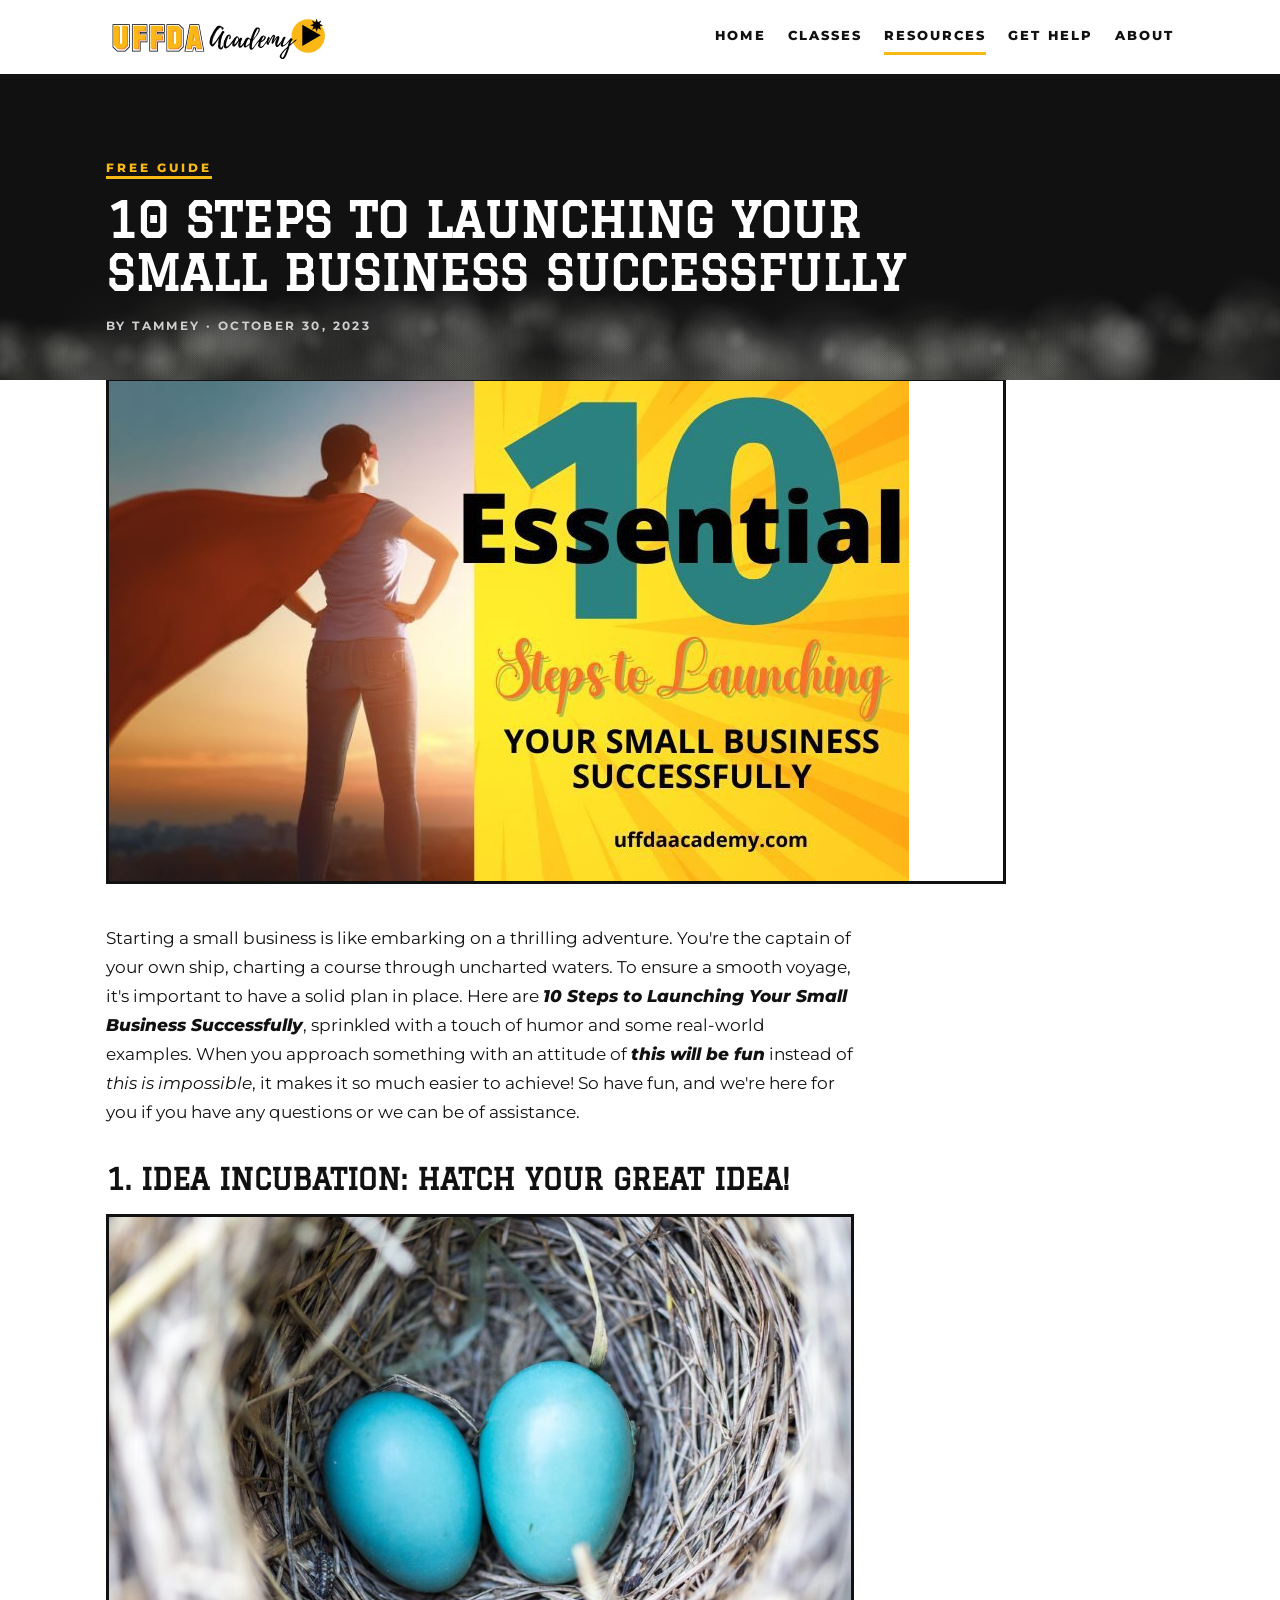
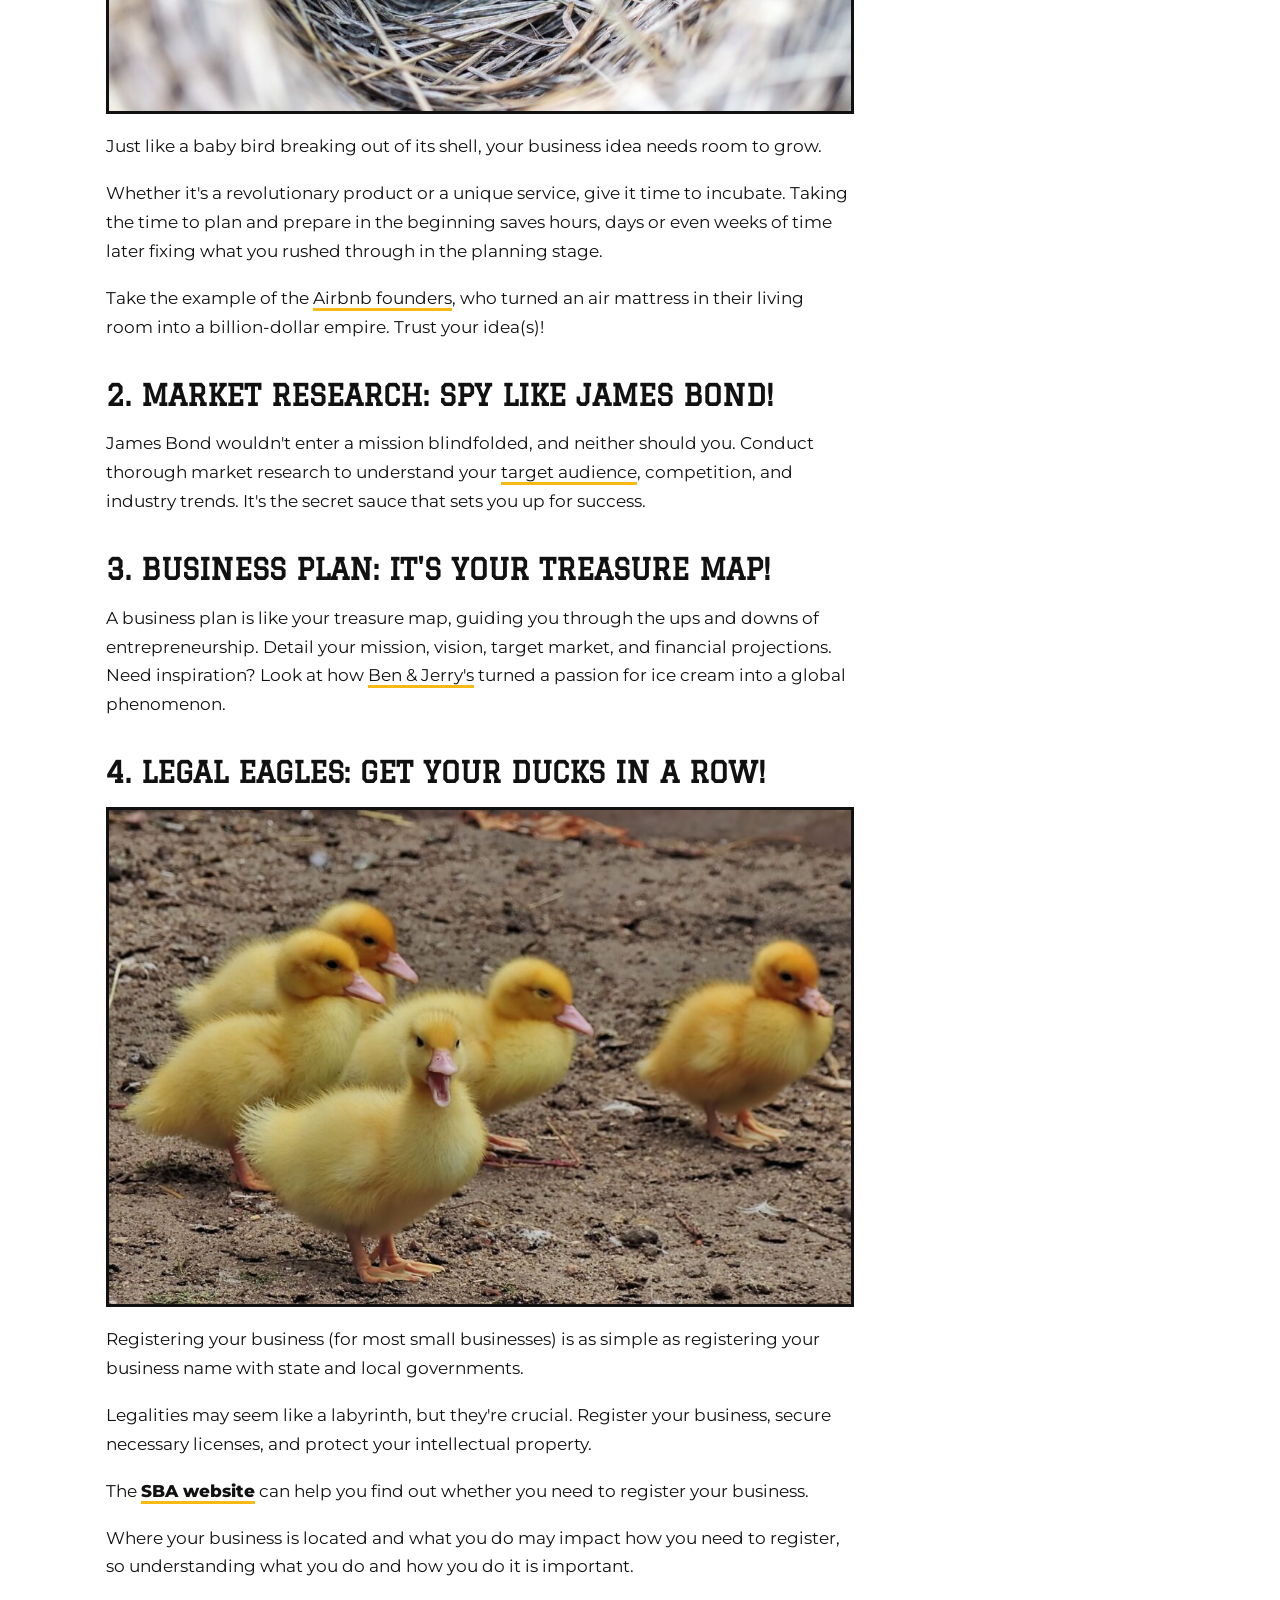
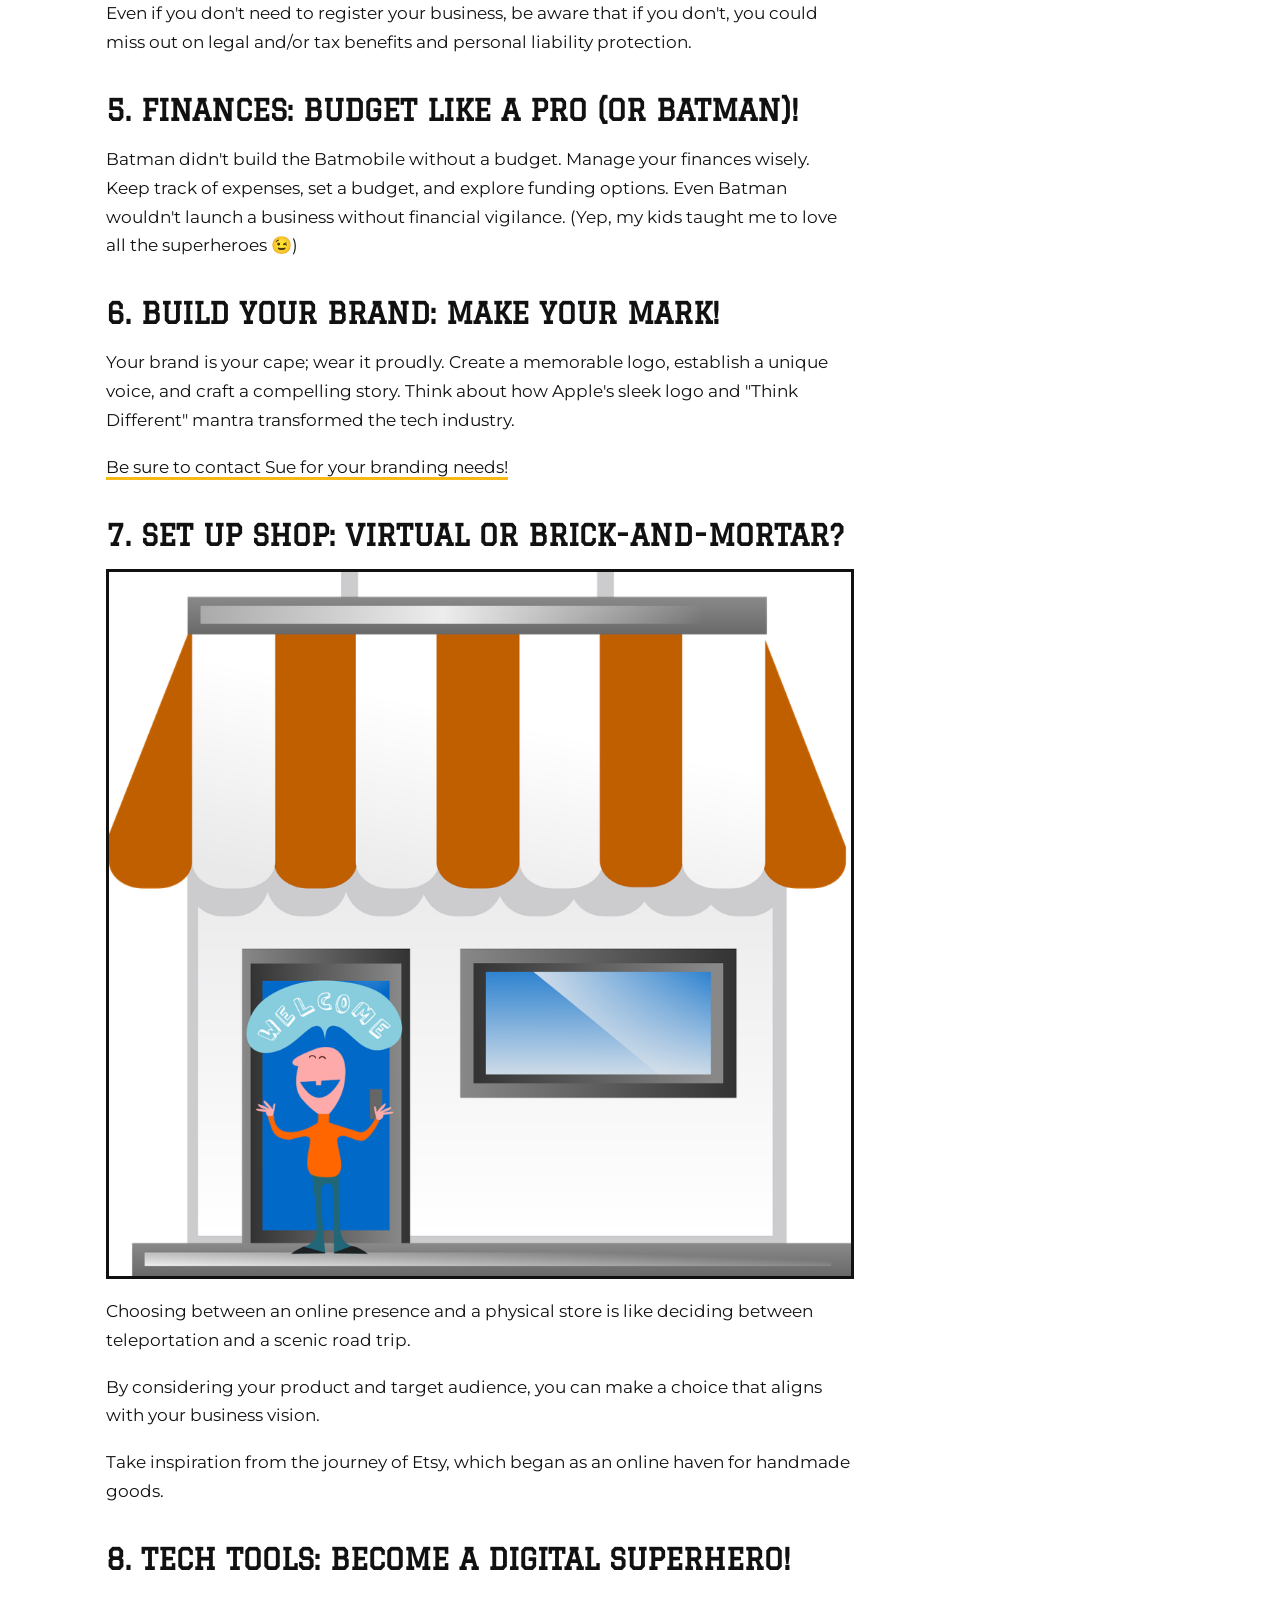
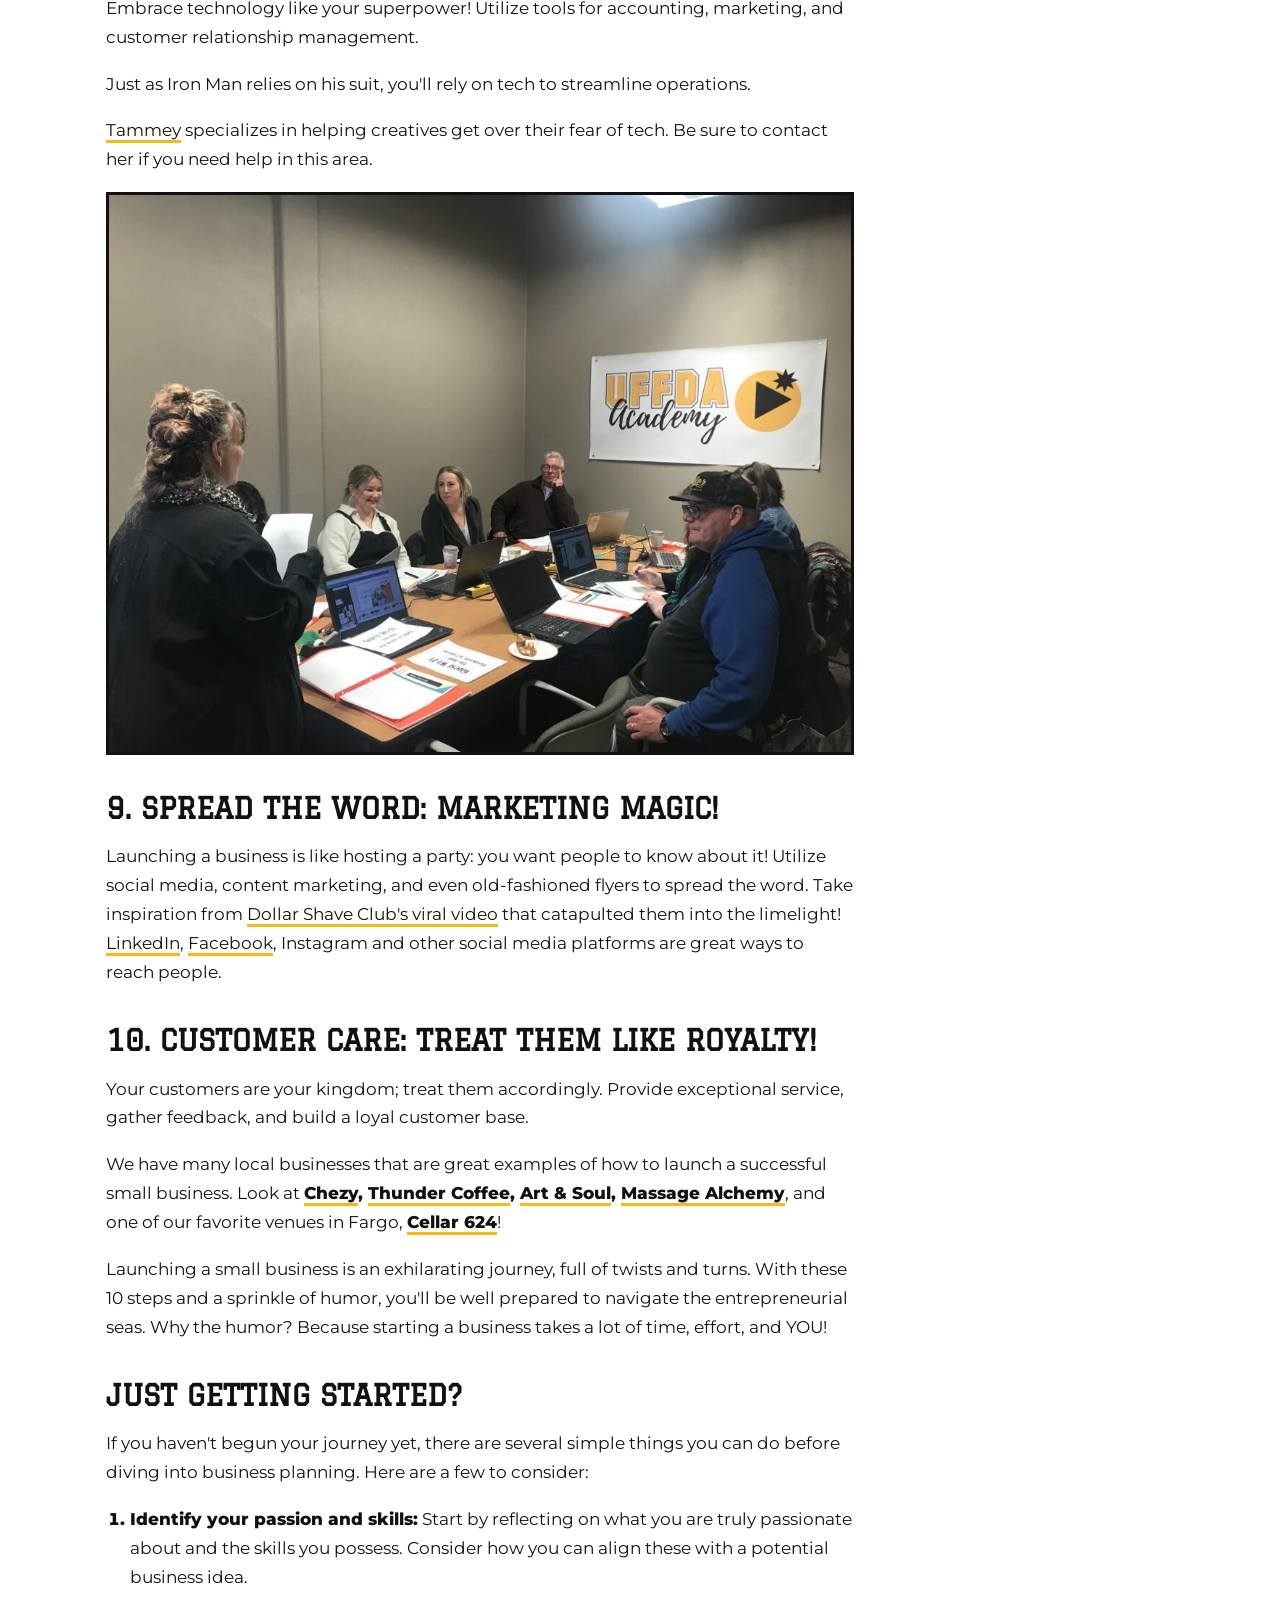
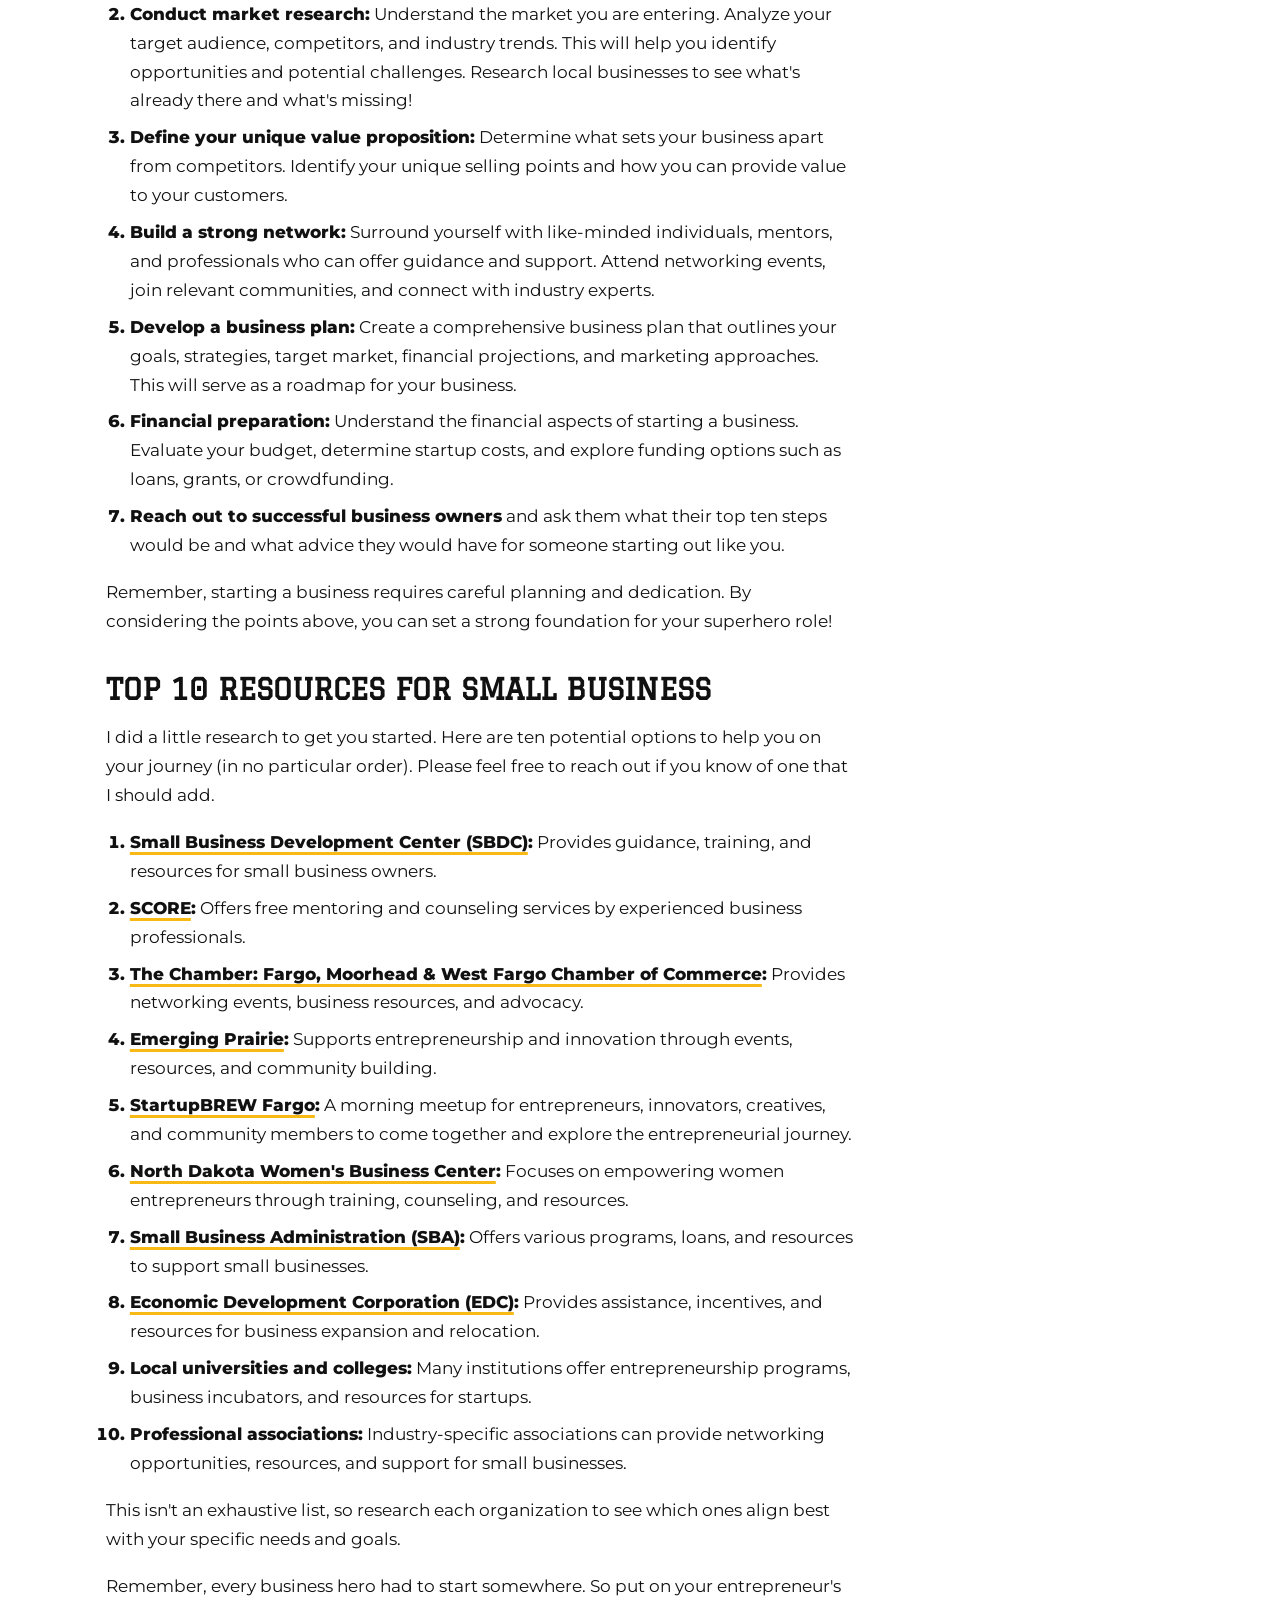
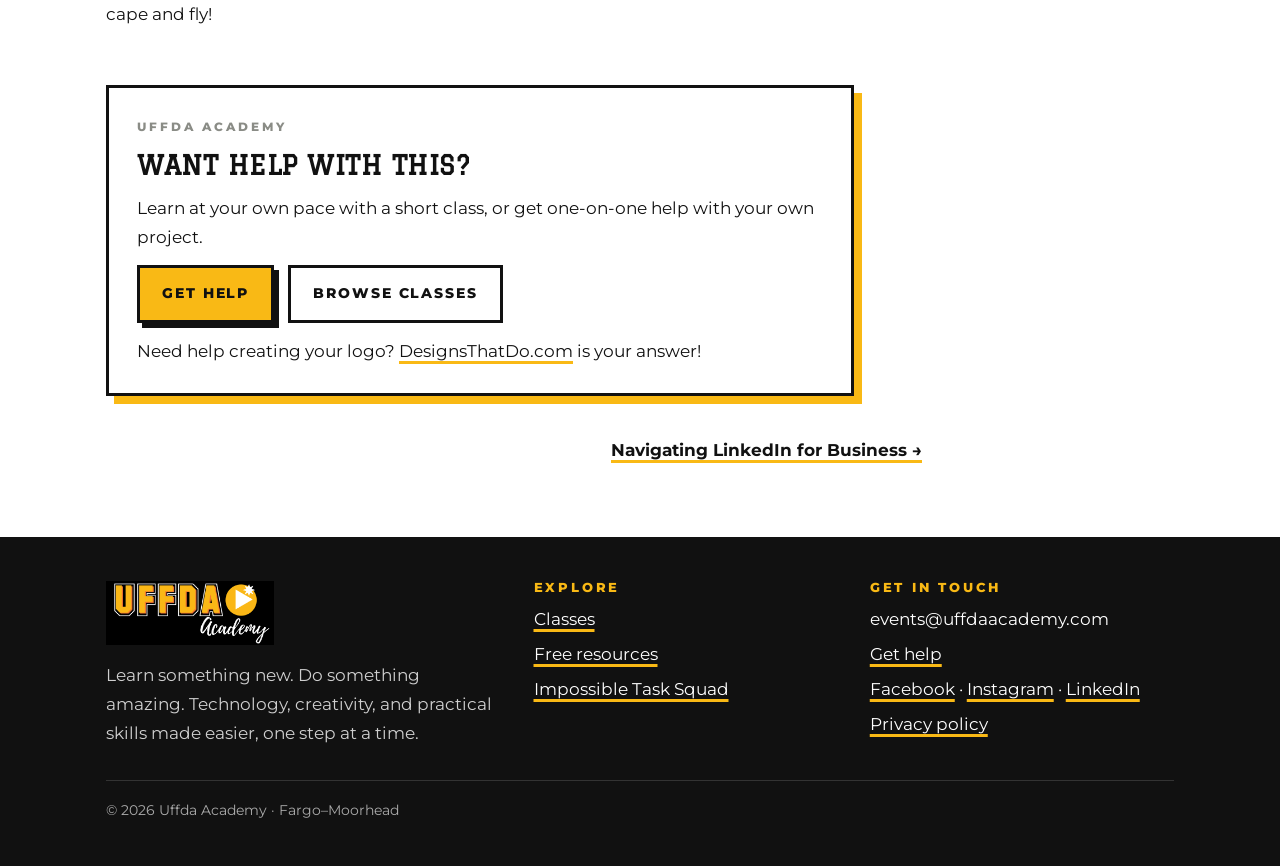
==== 10-essential-steps-to-launching-your-small-business-successfully.html @ f226578a "Rebuilt Uffda Academy site (moved off WordPress) Co-Authored-By: Claude Opus 5.5 <noreply@anthropic." ====
<!doctype html>
<html lang="en">
<head>
<meta charset="utf-8">
<meta name="viewport" content="width=device-width, initial-scale=1, viewport-fit=cover">
<title>10 Steps to Launching Your Small Business Successfully · Uffda Academy</title>
<meta name="claude:viewport-fit-sides" content="cover">
<meta name="description" content="Ten steps to launching your small business, with real-world examples from idea incubation to customer care.">
<meta property="og:title" content="10 Steps to Launching Your Small Business Successfully · Uffda Academy">
<meta property="og:description" content="Ten steps to launching your small business, with real-world examples from idea incubation to customer care.">
<meta property="og:site_name" content="Uffda Academy">
<meta property="og:image" content="https://uffdaacademy.com/wp-content/uploads/2023/10/10-Steps-to-Launch-Your-Small-Business.jpg">
<link rel="icon" href="wp-content/uploads/2022/08/cropped-cropped-Uffda-Academy-ICON-1-270x270.png">
<link rel="preconnect" href="https://fonts.googleapis.com">
<link rel="preconnect" href="https://fonts.gstatic.com" crossorigin>
<link rel="stylesheet" href="https://fonts.googleapis.com/css2?family=Anton&family=Graduate&family=Kaushan+Script&family=Montserrat:ital,wght@0,400;0,500;0,600;0,700;0,800;0,900;1,400&display=swap">
<link rel="stylesheet" href="style.css">
</head>
<body>
<header class="site-header">
  <div class="wrap">
    <a class="logo" href="index.html"><img src="wp-content/uploads/2022/08/UffdaAcademy-Horizontal.svg" alt="Uffda Academy" width="260" height="53"></a>
    <nav class="nav" aria-label="Main"><a href="index.html">Home</a><a href="classes.html">Classes</a><a href="resources.html" aria-current="page">Resources</a><a href="get-help.html">Get Help</a><a href="about.html">About</a></nav>
  </div>
</header>
<main>
<header class="article-head band-ink on-ink inked" data-ink="edge" data-ink-seed="3"><div class="wrap"><div class="stack">
    <a class="eyebrow" href="resources.html" style="background:none">Free guide</a>
    <h1>10 Steps to Launching Your Small Business Successfully</h1>
    <p class="meta">By Tammey · October 30, 2023</p>
  </div></div></header>
<article><div class="wrap" style="padding-block:0 72px">
  <div class="article-hero"><img src="wp-content/uploads/2023/10/10-Steps-to-Launch-Your-Small-Business.jpg" alt=""></div>
  <div class="prose">
<p>Starting a small business is like embarking on a thrilling adventure. You're the captain of your own ship, charting a course through uncharted waters. To ensure a smooth voyage, it's important to have a solid plan in place. Here are <strong><em>10 Steps to Launching Your Small Business Successfully</em></strong>, sprinkled with a touch of humor and some real-world examples. When you approach something with an attitude of <strong><em>this will be fun</em></strong> instead of <em>this is impossible</em>, it makes it so much easier to achieve! So have fun, and we're here for you if you have any questions or we can be of assistance.</p>
<h2>1. Idea Incubation: Hatch Your Great Idea!</h2>
<img src="wp-content/uploads/2023/10/bird-eggs-nest-1541297-1024x682.jpg" alt="Bird eggs in a nest">
<p>Just like a baby bird breaking out of its shell, your business idea needs room to grow.</p>
<p>Whether it's a revolutionary product or a unique service, give it time to incubate. Taking the time to plan and prepare in the beginning saves hours, days or even weeks of time later fixing what you rushed through in the planning stage.</p>
<p>Take the example of the <a href="https://en.wikipedia.org/wiki/Airbnb">Airbnb founders</a>, who turned an air mattress in their living room into a billion-dollar empire. Trust your idea(s)!</p>
<h2>2. Market Research: Spy Like James Bond!</h2>
<p>James Bond wouldn't enter a mission blindfolded, and neither should you. Conduct thorough market research to understand your <a href="https://en.wikipedia.org/wiki/Target_audience">target audience</a>, competition, and industry trends. It's the secret sauce that sets you up for success.</p>
<h2>3. Business Plan: It's Your Treasure Map!</h2>
<p>A business plan is like your treasure map, guiding you through the ups and downs of entrepreneurship. Detail your mission, vision, target market, and financial projections. Need inspiration? Look at how <a href="https://www.benjerry.com/about-us">Ben &amp; Jerry's</a> turned a passion for ice cream into a global phenomenon.</p>
<h2>4. Legal Eagles: Get Your Ducks in a Row!</h2>
<img src="wp-content/uploads/2023/10/chick-duckling-ducks-3743558-1024x682.jpg" alt="A chick and ducklings in a row">
<p>Registering your business (for most small businesses) is as simple as registering your business name with state and local governments.</p>
<p>Legalities may seem like a labyrinth, but they're crucial. Register your business, secure necessary licenses, and protect your intellectual property.</p>
<p>The <a href="https://www.sba.gov/business-guide/launch-your-business/register-your-business"><strong>SBA website</strong></a> can help you find out whether you need to register your business.</p>
<p>Where your business is located and what you do may impact how you need to register, so understanding what you do and how you do it is important.</p>
<p>Even if you don't need to register your business, be aware that if you don't, you could miss out on legal and/or tax benefits and personal liability protection.</p>
<h2>5. Finances: Budget Like a Pro (Or Batman)!</h2>
<p>Batman didn't build the Batmobile without a budget. Manage your finances wisely. Keep track of expenses, set a budget, and explore funding options. Even Batman wouldn't launch a business without financial vigilance. (Yep, my kids taught me to love all the superheroes 😉)</p>
<h2>6. Build Your Brand: Make Your Mark!</h2>
<p>Your brand is your cape; wear it proudly. Create a memorable logo, establish a unique voice, and craft a compelling story. Think about how Apple's sleek logo and "Think Different" mantra transformed the tech industry.</p>
<p><a href="https://www.designsthatdo.com">Be sure to contact Sue for your branding needs!</a></p>
<h2>7. Set Up Shop: Virtual or Brick-and-Mortar?</h2>
<img src="wp-content/uploads/2023/07/welcome-front-store-305504-1024x971.png" alt="A welcoming storefront">
<p>Choosing between an online presence and a physical store is like deciding between teleportation and a scenic road trip.</p>
<p>By considering your product and target audience, you can make a choice that aligns with your business vision.</p>
<p>Take inspiration from the journey of Etsy, which began as an online haven for handmade goods.</p>
<h2>8. Tech Tools: Become a Digital Superhero!</h2>
<p>Embrace technology like your superpower! Utilize tools for accounting, marketing, and customer relationship management.</p>
<p>Just as Iron Man relies on his suit, you'll rely on tech to streamline operations.</p>
<p><a href="http://tammeybrown.com">Tammey</a> specializes in helping creatives get over their fear of tech. Be sure to contact her if you need help in this area.</p>
<img src="wp-content/uploads/2023/01/F10ABE06-908D-435C-99EB-B521F9DD8BC0-1024x768.jpg" alt="">
<h2>9. Spread the Word: Marketing Magic!</h2>
<p>Launching a business is like hosting a party: you want people to know about it! Utilize social media, content marketing, and even old-fashioned flyers to spread the word. Take inspiration from <a href="https://www.youtube.com/watch?v=7dgfk6K5nP0">Dollar Shave Club's viral video</a> that catapulted them into the limelight! <a href="navigating-linkedin-for-business.html">LinkedIn</a>, <a href="smart-hacks-to-reduce-reuse-and-recycle-digital-content-across-social-media.html">Facebook</a>, Instagram and other social media platforms are great ways to reach people.</p>
<h2>10. Customer Care: Treat Them Like Royalty!</h2>
<p>Your customers are your kingdom; treat them accordingly. Provide exceptional service, gather feedback, and build a loyal customer base.</p>
<p>We have many local businesses that are great examples of how to launch a successful small business. Look at <strong><a href="https://chezy.com/">Chezy</a>, <a href="https://thunder.coffee/">Thunder Coffee</a>, <a href="https://www.helloartandsoul.com/">Art &amp; Soul</a>, <a href="https://www.massage-alchemy.com/">Massage Alchemy</a></strong>, and one of our favorite venues in Fargo, <strong><a href="https://cellar624.com/">Cellar 624</a></strong>!</p>
<p>Launching a small business is an exhilarating journey, full of twists and turns. With these 10 steps and a sprinkle of humor, you'll be well prepared to navigate the entrepreneurial seas. Why the humor? Because starting a business takes a lot of time, effort, and YOU!</p>
<h2>Just Getting Started?</h2>
<p>If you haven't begun your journey yet, there are several simple things you can do before diving into business planning. Here are a few to consider:</p>
<ol>
<li><strong>Identify your passion and skills:</strong> Start by reflecting on what you are truly passionate about and the skills you possess. Consider how you can align these with a potential business idea.</li>
<li><strong>Conduct market research:</strong> Understand the market you are entering. Analyze your target audience, competitors, and industry trends. This will help you identify opportunities and potential challenges. Research local businesses to see what's already there and what's missing!</li>
<li><strong>Define your unique value proposition:</strong> Determine what sets your business apart from competitors. Identify your unique selling points and how you can provide value to your customers.</li>
<li><strong>Build a strong network:</strong> Surround yourself with like-minded individuals, mentors, and professionals who can offer guidance and support. Attend networking events, join relevant communities, and connect with industry experts.</li>
<li><strong>Develop a business plan:</strong> Create a comprehensive business plan that outlines your goals, strategies, target market, financial projections, and marketing approaches. This will serve as a roadmap for your business.</li>
<li><strong>Financial preparation:</strong> Understand the financial aspects of starting a business. Evaluate your budget, determine startup costs, and explore funding options such as loans, grants, or crowdfunding.</li>
<li><strong>Reach out to successful business owners</strong> and ask them what their top ten steps would be and what advice they would have for someone starting out like you.</li>
</ol>
<p>Remember, starting a business requires careful planning and dedication. By considering the points above, you can set a strong foundation for your superhero role!</p>
<h2>Top 10 Resources for Small Business</h2>
<p>I did a little research to get you started. Here are ten potential options to help you on your journey (in no particular order). Please feel free to reach out if you know of one that I should add.</p>
<ol>
<li><strong><a href="https://www.sba.gov/district/north-dakota">Small Business Development Center (SBDC)</a>:</strong> Provides guidance, training, and resources for small business owners.</li>
<li><strong><a href="https://www.score.org/prairieandlakes">SCORE</a>:</strong> Offers free mentoring and counseling services by experienced business professionals.</li>
<li><strong><a href="https://www.fmwfchamber.com/">The Chamber: Fargo, Moorhead &amp; West Fargo Chamber of Commerce</a>:</strong> Provides networking events, business resources, and advocacy.</li>
<li><strong><a href="https://www.emergingprairie.com/">Emerging Prairie</a>:</strong> Supports entrepreneurship and innovation through events, resources, and community building.</li>
<li><strong><a href="https://www.emergingprairie.com/startupbrew-fargo/">StartupBREW Fargo</a>:</strong> A morning meetup for entrepreneurs, innovators, creatives, and community members to come together and explore the entrepreneurial journey.</li>
<li><strong><a href="https://www.ndwbc.com/">North Dakota Women's Business Center</a>:</strong> Focuses on empowering women entrepreneurs through training, counseling, and resources.</li>
<li><strong><a href="https://www.sba.gov/">Small Business Administration (SBA)</a>:</strong> Offers various programs, loans, and resources to support small businesses.</li>
<li><strong><a href="https://gfmedc.com/">Economic Development Corporation (EDC)</a>:</strong> Provides assistance, incentives, and resources for business expansion and relocation.</li>
<li><strong>Local universities and colleges:</strong> Many institutions offer entrepreneurship programs, business incubators, and resources for startups.</li>
<li><strong>Professional associations:</strong> Industry-specific associations can provide networking opportunities, resources, and support for small businesses.</li>
</ol>
<p>This isn't an exhaustive list, so research each organization to see which ones align best with your specific needs and goals.</p>
<p>Remember, every business hero had to start somewhere. So put on your entrepreneur's cape and fly!</p>
</div>
  <div class="post-cta">
  <span class="eyebrow">Uffda Academy</span>
  <h3>Want help with this?</h3>
  <p>Learn at your own pace with a short class, or get one-on-one help with your own project.</p>
  <div class="actions"><a class="btn btn-gold" href="get-help.html">Get help</a><a class="btn" href="classes.html">Browse classes</a></div>
  <p class="note">Need help creating your logo? <a href="https://www.designsthatdo.com/logos">DesignsThatDo.com</a> is your answer!</p>
</div>
  <nav class="post-nav" aria-label="More posts"><span></span><a href="navigating-linkedin-for-business.html">Navigating LinkedIn for Business →</a></nav>
</div></article>
</main>
<footer class="site-footer">
  <div class="wrap">
    <div class="stack">
      <a class="logo" href="index.html"><img src="wp-content/uploads/2023/01/cropped-UFFDA-Logo-White-lettering2.png" alt="Uffda Academy" width="210" height="80"></a>
      <p style="color:#CFCFCF">Learn something new. Do something amazing. Technology, creativity, and practical skills made easier, one step at a time.</p>
    </div>
    <div>
      <h4>Explore</h4>
      <ul>
        <li><a href="classes.html">Classes</a></li>
        <li><a href="resources.html">Free resources</a></li>
        <li><a href="squad.html">Impossible Task Squad</a></li>
      </ul>
    </div>
    <div>
      <h4>Get in touch</h4>
      <ul>
        <li>events@uffdaacademy.com</li>
        <li><a href="get-help.html">Get help</a></li>
        <li><a href="https://www.facebook.com/UffdaAcademy">Facebook</a> · <a href="https://www.instagram.com/uffdaacademy/">Instagram</a> · <a href="https://www.linkedin.com/company/uffdaacademy">LinkedIn</a></li>
        <li><a href="privacy-policy.html">Privacy policy</a></li>
      </ul>
    </div>
    <p class="fine">© <span data-year>2026</span> Uffda Academy · Fargo–Moorhead</p>
  </div>
</footer>
<script src="site.js"></script>
<script>document.querySelectorAll('[data-year]').forEach(function(e){e.textContent=new Date().getFullYear()})</script>
</body>
</html>
---- style.css ----
/* Layout: the Squad poster look. White paper, black ink bands, gold as the only color.
   Varsity block headings, wide-tracked caps for labels, a brush-script accent word. */
:root {
  --paper: #FFFFFF;
  --ink: #111111;
  --ink-2: #2B2B2B;
  --smoke: #8A8C86;       /* gray from the ink wash, slight olive */
  --mist: #F1F1EE;
  --line: #DADAD5;
  --gold: #F9B915;
  --on-ink: #FFFFFF;
  --varsity: "Graduate", "Rockwell Extra Bold", "Arial Black", serif;
  --caps: "Montserrat", "Arial Black", "Helvetica Neue", Arial, sans-serif;
  --script: "Kaushan Script", "Brush Script MT", cursive;
  --body: "Montserrat", "Helvetica Neue", Arial, sans-serif;
  --wrap: 1100px;
  color-scheme: light;
}

*, *::before, *::after { box-sizing: border-box; }
body { margin: 0; background: var(--paper); color: var(--ink); font-family: var(--body); font-size: 1.0625rem; line-height: 1.7; }
img { max-width: 100%; height: auto; display: block; }
a { color: var(--ink); text-decoration-color: var(--gold); text-decoration-thickness: 3px; text-underline-offset: 4px; }
a:hover { color: var(--ink-2); background: linear-gradient(transparent 60%, rgba(249,185,21,.35) 60%); }
:focus-visible { outline: 3px solid var(--gold); outline-offset: 3px; }
h1, h2, h3, h4 { margin: 0; line-height: 1.1; text-wrap: balance; }
p { margin: 0; }

.wrap { max-width: var(--wrap); margin: 0 auto; padding-left: max(16px, env(safe-area-inset-left, 0px)); padding-right: max(16px, env(safe-area-inset-right, 0px)); }

/* Type roles */
.varsity { font-family: var(--varsity); font-weight: 400; text-transform: uppercase; letter-spacing: 0.02em; }
.caps { font-family: var(--caps); font-weight: 800; text-transform: uppercase; letter-spacing: 0.22em; }
.script { font-family: var(--script); font-weight: 400; text-transform: none; letter-spacing: 0; }
h1 { font-family: var(--varsity); font-size: clamp(2.2rem, 6vw, 3.6rem); text-transform: uppercase; }
h2 { font-family: var(--varsity); font-size: clamp(1.7rem, 4vw, 2.5rem); text-transform: uppercase; }
h3 { font-family: var(--caps); font-weight: 800; font-size: 1.15rem; text-transform: uppercase; letter-spacing: 0.08em; }
h4 { font-family: var(--caps); font-weight: 800; font-size: 1rem; text-transform: uppercase; letter-spacing: 0.08em; }
.eyebrow { font-family: var(--caps); font-weight: 800; font-size: 0.78rem; text-transform: uppercase; letter-spacing: 0.24em; color: var(--smoke); }
.on-ink .eyebrow { color: var(--gold); }
.muted { color: #555; }
.gold { color: var(--gold); }

/* Header */
.site-header { background: var(--paper); border-bottom: 3px solid var(--ink); }
.site-header .wrap { display: flex; flex-wrap: wrap; align-items: center; justify-content: space-between; gap: 10px 28px; padding-block: 14px; }
.wordmark { display: inline-flex; align-items: baseline; gap: 6px; text-decoration: none; color: var(--ink); background: none !important; }
.wordmark .u { font-family: var(--varsity); font-size: 1.9rem; color: var(--gold); -webkit-text-stroke: 1.5px var(--ink); paint-order: stroke fill; letter-spacing: 0.02em; }
.wordmark .a { font-family: var(--script); font-size: 1.6rem; color: var(--ink); }
.nav { display: flex; flex-wrap: wrap; gap: 4px 22px; }
.nav a { font-family: var(--caps); font-weight: 800; font-size: 0.8rem; text-transform: uppercase; letter-spacing: 0.16em; text-decoration: none; padding-block: 6px; border-bottom: 3px solid transparent; background: none; }
.nav a:hover, .nav a[aria-current="page"] { border-bottom-color: var(--gold); background: none; }

/* Sections */
section { padding-block: clamp(44px, 8vw, 84px); }
.band-ink { background: var(--ink); color: var(--on-ink); }
.band-ink a { color: var(--on-ink); }
.band-gold { background: var(--gold); color: var(--ink); }
.band-mist { background: var(--mist); }
.stack { display: grid; gap: 16px; }
.stack-lg { display: grid; gap: 32px; }
.split { display: grid; grid-template-columns: minmax(0, 0.9fr) minmax(0, 1.1fr); gap: 40px; align-items: start; }
@media (max-width: 780px) { .split { grid-template-columns: 1fr; gap: 24px; } }
.measure { max-width: 64ch; }

/* Buttons */
.btn { display: inline-flex; align-items: center; justify-content: center; gap: 8px; font-family: var(--caps); font-weight: 800; font-size: 0.85rem; text-transform: uppercase; letter-spacing: 0.14em; padding: 14px 22px; text-decoration: none; border: 3px solid var(--ink); cursor: pointer; background: var(--paper); color: var(--ink); }
.btn:hover { background: var(--ink); color: var(--paper); }
.btn-gold { background: var(--gold); border-color: var(--ink); color: var(--ink); box-shadow: 5px 5px 0 var(--ink); }
.btn-gold:hover { background: var(--gold); color: var(--ink); transform: translate(2px, 2px); box-shadow: 3px 3px 0 var(--ink); }
.band-ink .btn { background: transparent; color: var(--on-ink); border-color: var(--on-ink); }
.band-ink .btn:hover { background: var(--on-ink); color: var(--ink); }
.band-ink .btn-gold { background: var(--gold); color: var(--ink); border-color: var(--gold); box-shadow: 5px 5px 0 var(--on-ink); }
.actions { display: flex; flex-wrap: wrap; gap: 14px; align-items: center; }

/* Ink wash canvas layer */
.inked { position: relative; overflow: hidden; isolation: isolate; }
.inked > canvas.ink { position: absolute; inset: 0; width: 100%; height: 100%; z-index: -1; pointer-events: none; }

/* Poster hero: recreates the Squad cover in live type */
.poster { padding-block: clamp(70px, 12vw, 140px); background: var(--paper); text-align: center; }
.poster-title { display: grid; justify-items: center; gap: 6px; }
.poster-top { position: relative; display: inline-flex; align-items: center; gap: clamp(10px, 2vw, 22px); }
.poster .task { position: relative; font-family: "Anton", "Impact", var(--caps); font-size: clamp(3.6rem, 13vw, 8.5rem); line-height: 0.85; color: var(--gold); letter-spacing: 0.01em; }
.poster .impossible { position: absolute; left: -0.25em; top: 50%; transform: translateY(-48%) rotate(-8deg); font-family: var(--script); font-size: clamp(1.7rem, 5.5vw, 3.6rem); color: var(--ink); white-space: nowrap; }
.poster .squad { font-family: var(--varsity); font-size: clamp(3.4rem, 12.5vw, 8rem); line-height: 0.9; color: var(--ink); -webkit-text-stroke: 0; text-shadow: 0 0 0 var(--ink); position: relative; }
.poster .squad span { color: var(--ink); -webkit-text-stroke: 2px var(--ink); paint-order: stroke fill; text-shadow: 3px 0 0 var(--paper), -3px 0 0 var(--paper), 0 3px 0 var(--paper), 0 -3px 0 var(--paper), 5px 0 0 var(--ink), -5px 0 0 var(--ink), 0 5px 0 var(--ink), 0 -5px 0 var(--ink); }
.poster .challenges { font-family: var(--caps); font-weight: 900; font-size: clamp(1.4rem, 5vw, 3.2rem); letter-spacing: 0.16em; line-height: 1; margin-top: 4px; }
.poster .tagline { margin-top: clamp(28px, 5vw, 44px); font-size: 1.15rem; max-width: 46ch; margin-inline: auto; font-weight: 600; }
.poster .actions { justify-content: center; margin-top: 26px; }

/* Meetup strip */
.meetup { display: grid; grid-template-columns: auto minmax(0, 1fr) auto; gap: 18px 36px; align-items: center; }
@media (max-width: 760px) { .meetup { grid-template-columns: auto minmax(0, 1fr); } .meetup .actions { grid-column: 1 / -1; } }
.cal { background: var(--gold); color: var(--ink); text-align: center; padding: 10px 18px 12px; min-width: 112px; border: 3px solid var(--gold); }
.cal .mon { font-family: var(--caps); font-weight: 900; letter-spacing: 0.2em; font-size: 0.8rem; text-transform: uppercase; border-bottom: 2px solid var(--ink); padding-bottom: 4px; }
.cal .day { font-family: var(--varsity); font-size: 3.4rem; line-height: 1.05; font-variant-numeric: tabular-nums; }
.cal .dow { font-family: var(--caps); font-weight: 800; font-size: 0.72rem; letter-spacing: 0.2em; text-transform: uppercase; }

/* Script accent inline */
.accent { font-family: var(--script); text-transform: none; color: var(--gold); letter-spacing: 0; font-size: 1.1em; }
.band-gold .accent, .band-mist .accent, section:not(.band-ink) .accent { color: var(--ink); }

/* Post cards */
.post-grid { display: grid; grid-template-columns: repeat(auto-fill, minmax(270px, 1fr)); gap: 32px 28px; }
.post-card { display: grid; gap: 12px; align-content: start; text-decoration: none; color: var(--ink); background: none !important; }
.post-card .thumb { aspect-ratio: 16 / 9; overflow: hidden; background: var(--mist); border: 3px solid var(--ink); max-width: 100%; }
.post-card .thumb img { width: 100%; height: 100%; object-fit: cover; filter: grayscale(1) contrast(1.05); transition: filter .25s ease; }
.post-card:hover .thumb img { filter: none; }
.post-card h3 { font-size: 1.05rem; line-height: 1.3; }
.post-card:hover h3 { text-decoration: underline; text-decoration-color: var(--gold); text-decoration-thickness: 3px; }
.post-card .by { font-family: var(--caps); font-weight: 700; font-size: 0.72rem; letter-spacing: 0.18em; text-transform: uppercase; color: var(--smoke); }
.quiz-thumb { display: grid; place-items: center; height: 100%; background: var(--gold); }
.quiz-thumb span { font-family: var(--varsity); font-size: 2.2rem; color: var(--ink); }

/* Article */
.article-head { padding-block: clamp(44px, 8vw, 80px) clamp(28px, 5vw, 44px); }
.article-head .stack { max-width: 820px; }
.article-head h1 { font-size: clamp(1.9rem, 5vw, 3rem); }
.article-head .meta { font-family: var(--caps); font-weight: 700; font-size: 0.75rem; letter-spacing: 0.2em; text-transform: uppercase; color: #CFCFCF; }
.article-hero { margin-top: -2px; max-width: 900px; border: 3px solid var(--ink); }
.prose { max-width: 68ch; margin-top: 40px; display: grid; gap: 18px; }
.prose h2 { font-size: clamp(1.35rem, 3vw, 1.8rem); margin-top: 20px; }
.prose h3 { margin-top: 10px; }
.prose h4 { margin-top: 6px; color: var(--ink-2); }
.prose ul, .prose ol { margin: 0; padding-left: 1.4em; display: grid; gap: 8px; }
.prose li::marker { color: var(--ink); font-weight: 800; }
.prose img { border: 3px solid var(--ink); }
.prose blockquote { margin: 0; padding: 18px 22px; background: var(--ink); color: var(--on-ink); font-family: var(--script); font-size: 1.35rem; line-height: 1.4; }
.prose blockquote em { font-style: normal; font-family: var(--caps); font-size: 0.8rem; letter-spacing: 0.14em; text-transform: uppercase; display: block; margin-top: 8px; color: var(--gold); }
.prose .note { color: #555; font-size: 0.95rem; }
.prose strong { font-weight: 800; }

.post-cta { margin-top: 56px; max-width: 68ch; display: grid; gap: 14px; padding: 28px; border: 3px solid var(--ink); box-shadow: 8px 8px 0 var(--gold); }
.post-cta h3 { font-family: var(--varsity); font-size: 1.6rem; letter-spacing: 0.02em; }
.post-nav { margin-top: 40px; display: flex; flex-wrap: wrap; justify-content: space-between; gap: 14px; max-width: 68ch; font-weight: 700; }

/* People */
.person { display: grid; grid-template-columns: 200px minmax(0, 1fr); gap: 32px; align-items: start; }
.person img { aspect-ratio: 4 / 5; object-fit: cover; width: 100%; border: 3px solid var(--ink); filter: grayscale(1); }
@media (max-width: 640px) { .person { grid-template-columns: 1fr; } .person img { max-width: 220px; } }
.person h2 .script { font-size: 1.1em; }
.facts { display: grid; grid-template-columns: max-content minmax(0, 1fr); gap: 6px 18px; margin: 0; }
.facts dt { font-family: var(--caps); font-weight: 800; font-size: 0.75rem; letter-spacing: 0.16em; text-transform: uppercase; padding-top: 4px; }
.facts dd { margin: 0; }
.photo-note { font-size: 0.9rem; color: #555; }

/* Quiz */
.quiz { display: grid; gap: 14px; margin-top: 8px; max-width: 780px; counter-reset: q; }
.q { border: 3px solid var(--ink); padding: 18px; margin: 0; display: grid; gap: 12px; }
.q legend { padding: 0 8px; margin-left: -8px; font-weight: 700; background: var(--paper); }
.q legend::before { counter-increment: q; content: counter(q, decimal-leading-zero); font-family: var(--varsity); color: var(--ink); background: var(--gold); padding: 0 8px; margin-right: 10px; }
.scale { display: grid; grid-template-columns: repeat(5, minmax(0, 1fr)); gap: 6px; }
.scale label { display: grid; place-items: center; gap: 2px; border: 2px solid var(--ink); padding: 8px 4px; cursor: pointer; font-family: var(--varsity); font-size: 1.2rem; text-align: center; font-variant-numeric: tabular-nums; }
.scale label small { font-family: var(--caps); font-weight: 700; font-size: 0.58rem; letter-spacing: 0.06em; text-transform: uppercase; line-height: 1.2; color: #555; }
.scale label:hover { background: var(--mist); }
.scale input { position: absolute; opacity: 0; pointer-events: none; }
.scale input:checked + label { background: var(--ink); color: var(--gold); }
.scale input:checked + label small { color: var(--on-ink); }
.scale input:focus-visible + label { outline: 3px solid var(--gold); outline-offset: 2px; }
.quiz-bar { position: sticky; bottom: 0; background: var(--ink); color: var(--on-ink); margin-inline: calc(-1 * max(16px, env(safe-area-inset-left, 0px))); padding: 12px max(16px, env(safe-area-inset-right, 0px)) calc(12px + env(safe-area-inset-bottom, 0px)) max(16px, env(safe-area-inset-left, 0px)); display: flex; flex-wrap: wrap; gap: 12px; align-items: center; justify-content: space-between; }
.quiz-bar .btn { background: transparent; color: var(--on-ink); border-color: var(--on-ink); }
.quiz-bar .btn-gold { background: var(--gold); color: var(--ink); border-color: var(--gold); box-shadow: none; }
.result { margin-top: 32px; max-width: 780px; background: var(--ink); color: var(--on-ink); padding: 32px; display: grid; gap: 14px; }
.result a { color: var(--on-ink); }
.result .type { font-family: var(--varsity); font-size: clamp(2.4rem, 7vw, 3.8rem); color: var(--gold); text-transform: uppercase; line-height: 1; }
.result ul { margin: 0; padding-left: 1.2em; display: grid; gap: 8px; }
.bands { display: grid; gap: 0; border: 3px solid var(--ink); max-width: 420px; font-variant-numeric: tabular-nums; }
.bands div { display: flex; justify-content: space-between; gap: 12px; padding: 8px 14px; border-top: 1px solid var(--line); }
.bands div:first-child { border-top: 0; }
.bands strong { font-family: var(--varsity); font-weight: 400; }

/* Footer */
.site-footer { background: var(--ink); color: var(--on-ink); }
.site-footer a { color: var(--on-ink); }
.site-footer .wrap { padding-block: 44px; display: grid; grid-template-columns: minmax(0, 1.3fr) minmax(0, 1fr) minmax(0, 1fr); gap: 32px; }
@media (max-width: 760px) { .site-footer .wrap { grid-template-columns: 1fr; } }
.site-footer .wordmark { color: var(--on-ink); }
.site-footer .wordmark .a { color: var(--on-ink); }
.site-footer .wordmark .u { -webkit-text-stroke: 0; }
.site-footer h4 { color: var(--gold); font-size: 0.8rem; letter-spacing: 0.22em; margin-bottom: 10px; }
.site-footer ul { list-style: none; margin: 0; padding: 0; display: grid; gap: 6px; }
.site-footer .fine { grid-column: 1 / -1; border-top: 1px solid #333; padding-top: 18px; font-size: 0.85rem; color: #AAA; }

/* Image placeholder when a file isn't available yet */
.img-missing { display: grid; place-items: center; background: var(--mist); color: #666; min-height: 140px; padding: 16px; font-family: var(--caps); font-weight: 700; font-size: 0.72rem; letter-spacing: 0.14em; text-transform: uppercase; text-align: center; }

.copy-row { display: flex; flex-wrap: wrap; gap: 12px; align-items: center; }
.copy-row code { font-family: var(--caps); font-weight: 800; font-size: 1.1rem; user-select: all; overflow-wrap: anywhere; }

@media (prefers-reduced-motion: reduce) { * { transition: none !important; animation: none !important; } }

/* Brand hero: UFFDA Academy wordmark at poster scale */
.brand-title { display: grid; justify-items: center; line-height: 0.85; }
.bt-u { font-family: var(--varsity); font-size: clamp(4.2rem, 17vw, 11rem); color: var(--gold); -webkit-text-stroke: 3px var(--ink); paint-order: stroke fill; letter-spacing: 0.02em; text-shadow: 6px 6px 0 var(--ink); }
.bt-a { font-family: var(--script); font-size: clamp(2.4rem, 8vw, 5.2rem); color: var(--ink); margin-top: -0.12em; margin-left: 1.6em; transform: rotate(-4deg); }
.bt-tag { margin-top: clamp(18px, 3vw, 28px); font-size: clamp(0.8rem, 2vw, 1.05rem); }

/* Three focus areas */
.pillars { display: grid; grid-template-columns: repeat(3, minmax(0, 1fr)); gap: 28px; }
@media (max-width: 820px) { .pillars { grid-template-columns: 1fr; } }
.pillar { display: grid; gap: 12px; align-content: start; border-top: 6px solid var(--ink); padding-top: 18px; }
.pillar .pnum { font-family: var(--varsity); font-size: 1.6rem; color: var(--gold); -webkit-text-stroke: 1px var(--ink); paint-order: stroke fill; text-transform: uppercase; }
.pillar a { font-weight: 700; }

/* Squad mention on the home page */
.squad-note { display: grid; grid-template-columns: auto minmax(0, 1fr); gap: 24px 32px; align-items: center; }

/* Photo hero (the existing Uffda hero image) */
.sr-only { position: absolute; width: 1px; height: 1px; overflow: hidden; clip: rect(0 0 0 0); white-space: nowrap; }
.hero-img { padding-block: clamp(20px, 4vw, 40px) clamp(44px, 7vw, 72px); }
.hero-frame { display: block; background: none !important; }
.hero-frame img { width: 100%; height: auto; }
.hero-under { display: grid; justify-items: center; text-align: center; gap: 14px; margin-top: clamp(20px, 4vw, 36px); }
.hero-under .tagline { max-width: 52ch; font-weight: 600; font-size: 1.1rem; }

/* Real logo */
.logo { display: inline-block; background: none !important; line-height: 0; }
.site-header .logo img { height: 46px; width: auto; }
.site-footer .logo img { height: 64px; width: auto; }

/* Logo hero on black (the site's existing hero) */
.hero-logo { padding-block: clamp(16px, 3vw, 28px); }
.hero-logo .hero-mark { width: min(100%, 860px); margin: 0 auto; }
.hero-sub { padding-block: clamp(32px, 5vw, 52px) clamp(44px, 7vw, 72px); }
.squad-note { grid-template-columns: minmax(0, 320px) auto minmax(0, 1fr); }
.squad-img { display: block; background: none !important; }
@media (max-width: 760px) { .squad-note { grid-template-columns: auto minmax(0, 1fr); } .squad-img { grid-column: 1 / -1; } }
.hero-logo.band-ink { background: #000; }

/* Home: hero line + two learning paths */
.hero-line { font-size: clamp(1.6rem, 4.4vw, 2.6rem); text-align: center; }
.paths-sec { padding-top: 8px; }
.paths { display: grid; grid-template-columns: repeat(2, minmax(0, 1fr)); gap: 24px; }
@media (max-width: 720px) { .paths { grid-template-columns: 1fr; } }
.path { display: grid; gap: 14px; align-content: start; justify-items: start; padding: clamp(24px, 4vw, 40px); border: 3px solid var(--ink); text-decoration: none; color: var(--ink); background: var(--paper) !important; box-shadow: 8px 8px 0 var(--gold); transition: transform .15s ease, box-shadow .15s ease; }
.path:hover { transform: translate(-2px, -2px); box-shadow: 10px 10px 0 var(--gold); }
.path h3 { font-size: clamp(1.7rem, 4vw, 2.4rem); letter-spacing: 0.02em; }
.path p { font-size: 1.1rem; }
.path-k { font-size: 0.72rem; color: var(--smoke); }
.path-dark { background: var(--ink) !important; color: var(--on-ink); border-color: var(--ink); }
.path-dark h3 { color: var(--gold); }
.path-dark .path-k { color: #CFCFCF; }

/* Category tiles */
.cat-grid { display: grid; grid-template-columns: repeat(2, minmax(0, 1fr)); gap: 24px; }
@media (max-width: 720px) { .cat-grid { grid-template-columns: 1fr; } }
.cat-tile { display: grid; gap: 10px; align-content: start; padding: 24px; background: var(--paper) !important; border-top: 6px solid var(--ink); text-decoration: none; color: var(--ink); }
.cat-tile h3 { font-family: var(--varsity); font-weight: 400; font-size: 1.5rem; letter-spacing: 0.02em; }
.cat-tile .more { font-weight: 800; text-decoration: underline; text-decoration-color: var(--gold); text-decoration-thickness: 3px; text-underline-offset: 4px; }
.tags { display: flex; flex-wrap: wrap; gap: 6px; }
.tag { font-family: var(--caps); font-weight: 800; font-size: 0.64rem; letter-spacing: 0.14em; text-transform: uppercase; padding: 3px 8px; background: var(--gold); color: var(--ink); }

/* Classes page */
.path-filter { display: flex; flex-wrap: wrap; gap: 10px; }
.pf { font-family: var(--caps); font-weight: 800; font-size: 0.8rem; letter-spacing: 0.12em; text-transform: uppercase; padding: 10px 16px; border: 3px solid var(--ink); text-decoration: none; background: var(--paper) !important; }
.pf[aria-current="true"] { background: var(--ink) !important; color: var(--gold); }
.cats { display: grid; gap: 0; padding-bottom: 56px; }
.cat { padding-block: 36px; border-top: 3px solid var(--ink); display: grid; grid-template-columns: minmax(0, 1fr) minmax(0, 1fr); gap: 20px 40px; }
.cat:first-child { border-top: 0; }
@media (max-width: 780px) { .cat { grid-template-columns: 1fr; } }
.cat-head { display: grid; gap: 12px; align-content: start; }
.class-list { list-style: none; margin: 0; padding: 0; display: grid; }
.class-list li { display: flex; justify-content: space-between; align-items: center; gap: 12px; padding: 12px 0; border-bottom: 1px solid var(--line); font-weight: 600; }
.pill { flex: none; font-family: var(--caps); font-weight: 800; font-size: 0.62rem; letter-spacing: 0.14em; text-transform: uppercase; padding: 4px 8px; border: 2px solid var(--ink); }

/* Get Help */
.help-grid { display: grid; grid-template-columns: repeat(3, minmax(0, 1fr)); gap: 24px; }
@media (max-width: 820px) { .help-grid { grid-template-columns: 1fr; } }
.help-card { display: grid; gap: 10px; align-content: start; border-top: 6px solid var(--ink); padding-top: 18px; }
.cat-body { display: grid; gap: 14px; align-content: start; justify-items: start; font-size: 1.1rem; }
.cat-tile .more { text-decoration: none; font-family: var(--caps); font-size: 0.7rem; letter-spacing: 0.14em; text-transform: uppercase; border: 2px solid var(--ink); padding: 3px 8px; justify-self: start; }

/* Quiz choices */
.choices { display: grid; gap: 8px; }
.choices input { position: absolute; opacity: 0; pointer-events: none; }
.choices label { display: block; border: 2px solid var(--ink); padding: 12px 14px; cursor: pointer; font-weight: 600; }
.choices label:hover { background: var(--mist); }
.choices input:checked + label { background: var(--ink); color: var(--gold); }
.choices input:focus-visible + label { outline: 3px solid var(--gold); outline-offset: 2px; }
.result ol { margin: 0; padding-left: 1.3em; display: grid; gap: 8px; }
.result .note { color: #CFCFCF; font-size: 0.95rem; }
.runner { border-top: 1px solid #333; padding-top: 14px; }
.runner .eyebrow { margin-right: 6px; }

/* Get Help: who to work with */
.helpers { display: grid; grid-template-columns: repeat(2, minmax(0, 1fr)); gap: 28px; }
@media (max-width: 820px) { .helpers { grid-template-columns: 1fr; } }
.helper { display: grid; grid-template-columns: 140px minmax(0, 1fr); gap: 20px; align-items: start; background: var(--paper); border: 3px solid var(--ink); padding: 20px; }
.helper img { width: 100%; aspect-ratio: 4 / 5; object-fit: cover; filter: grayscale(1); border: 2px solid var(--ink); }
.helper h3 { font-family: var(--varsity); font-weight: 400; font-size: 1.6rem; letter-spacing: 0.02em; }
@media (max-width: 480px) { .helper { grid-template-columns: 1fr; } .helper img { max-width: 160px; } }
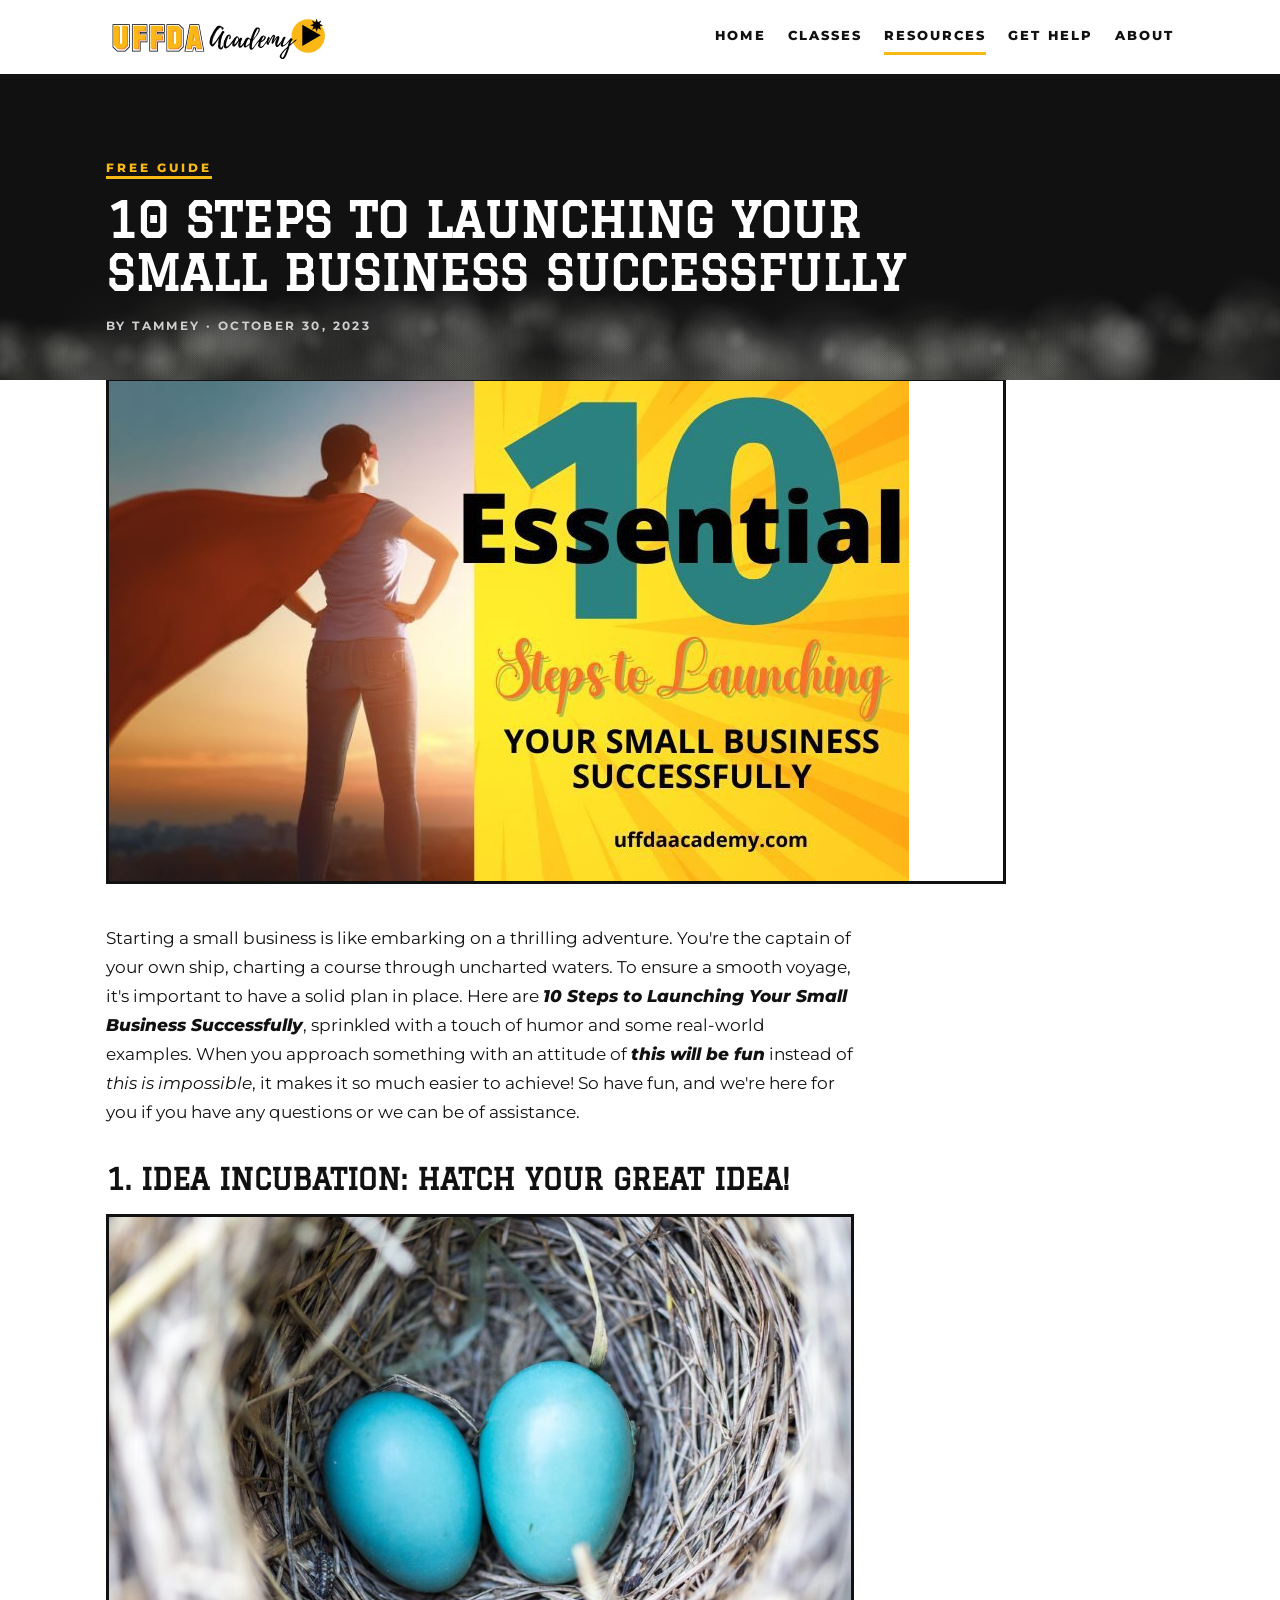
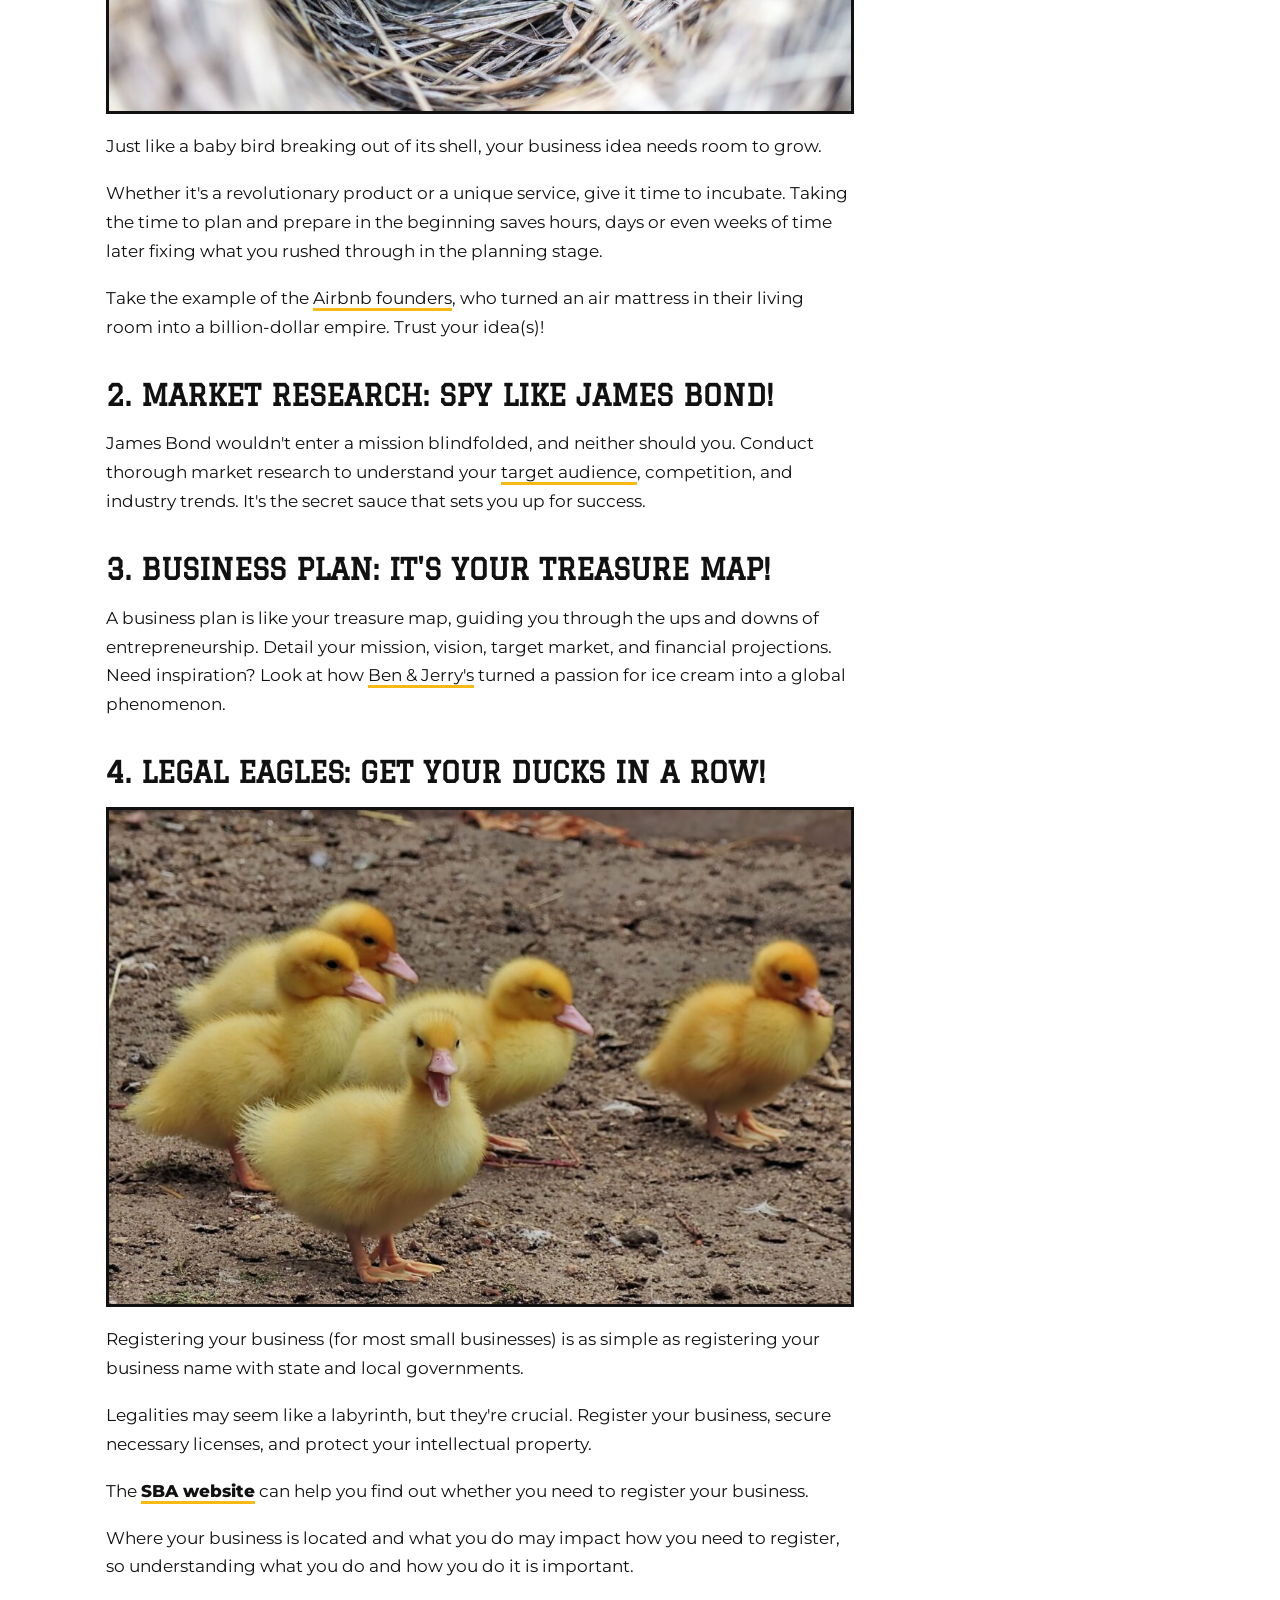
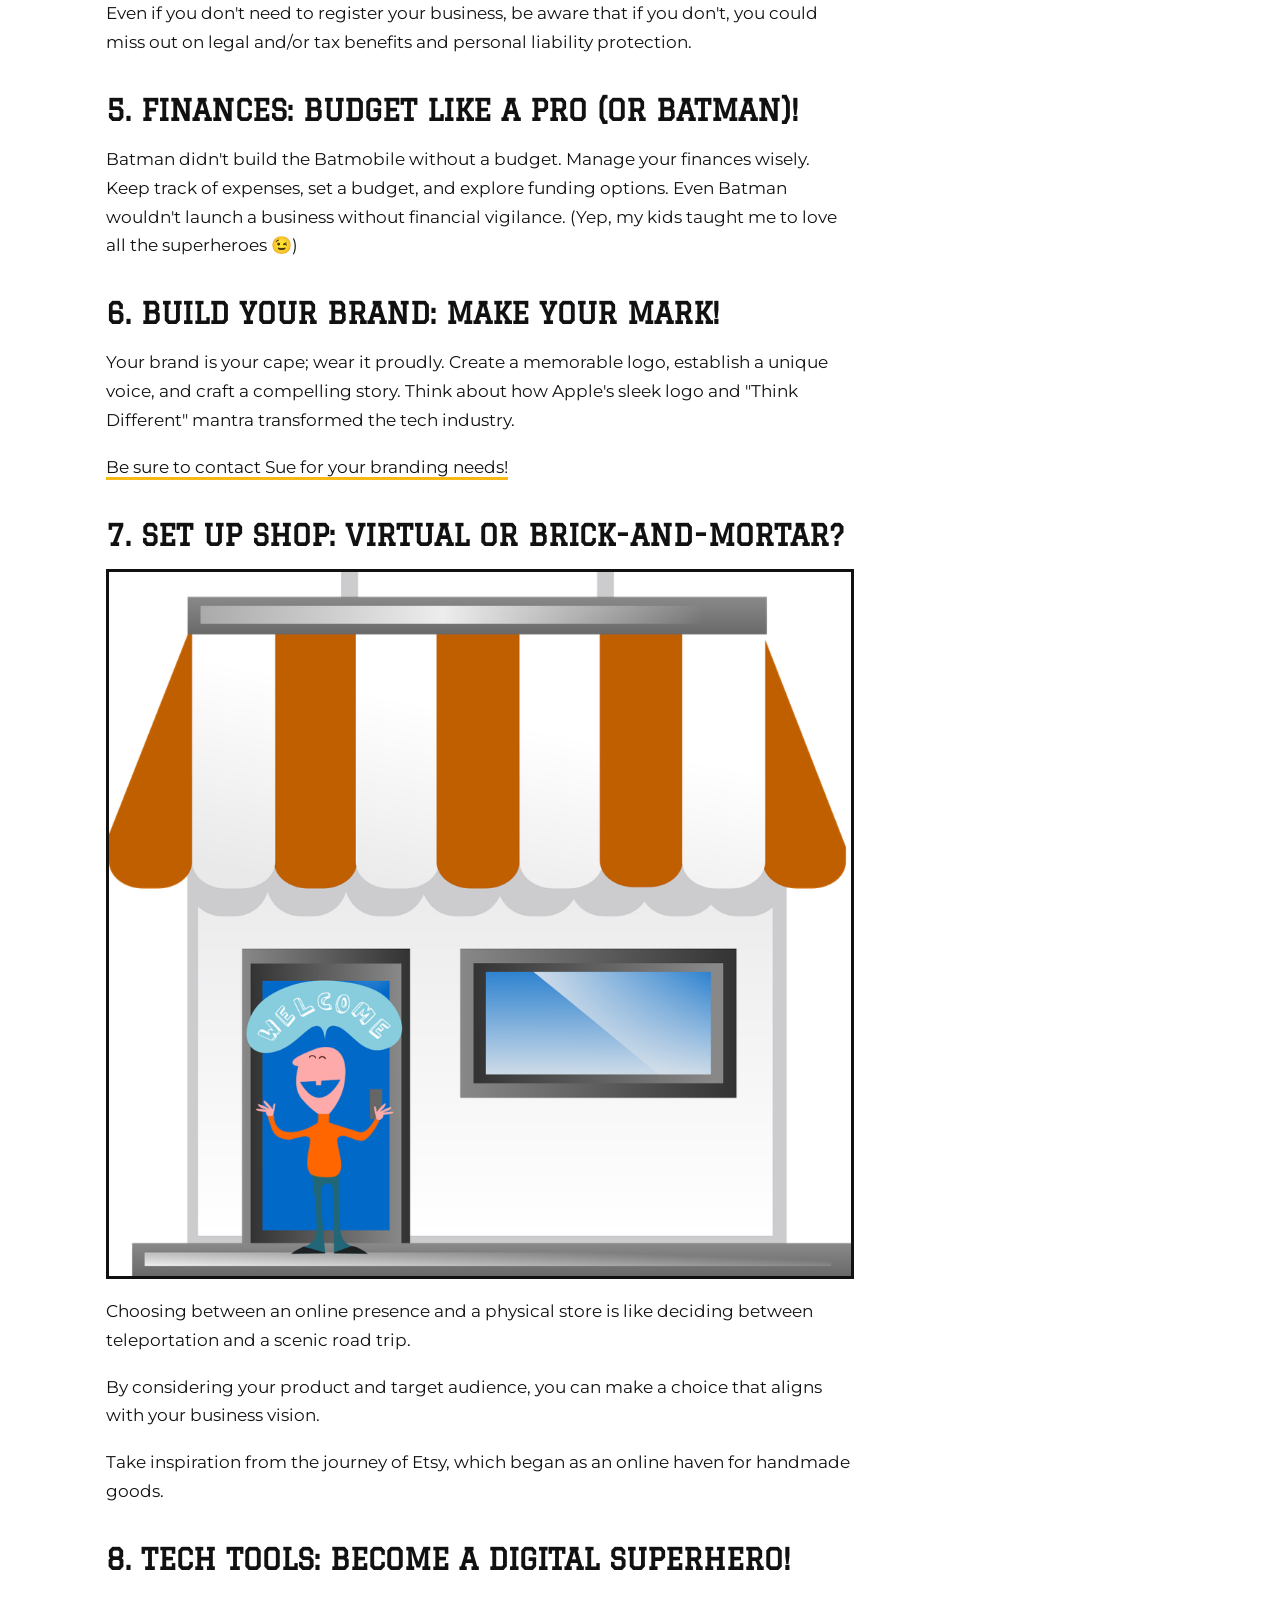
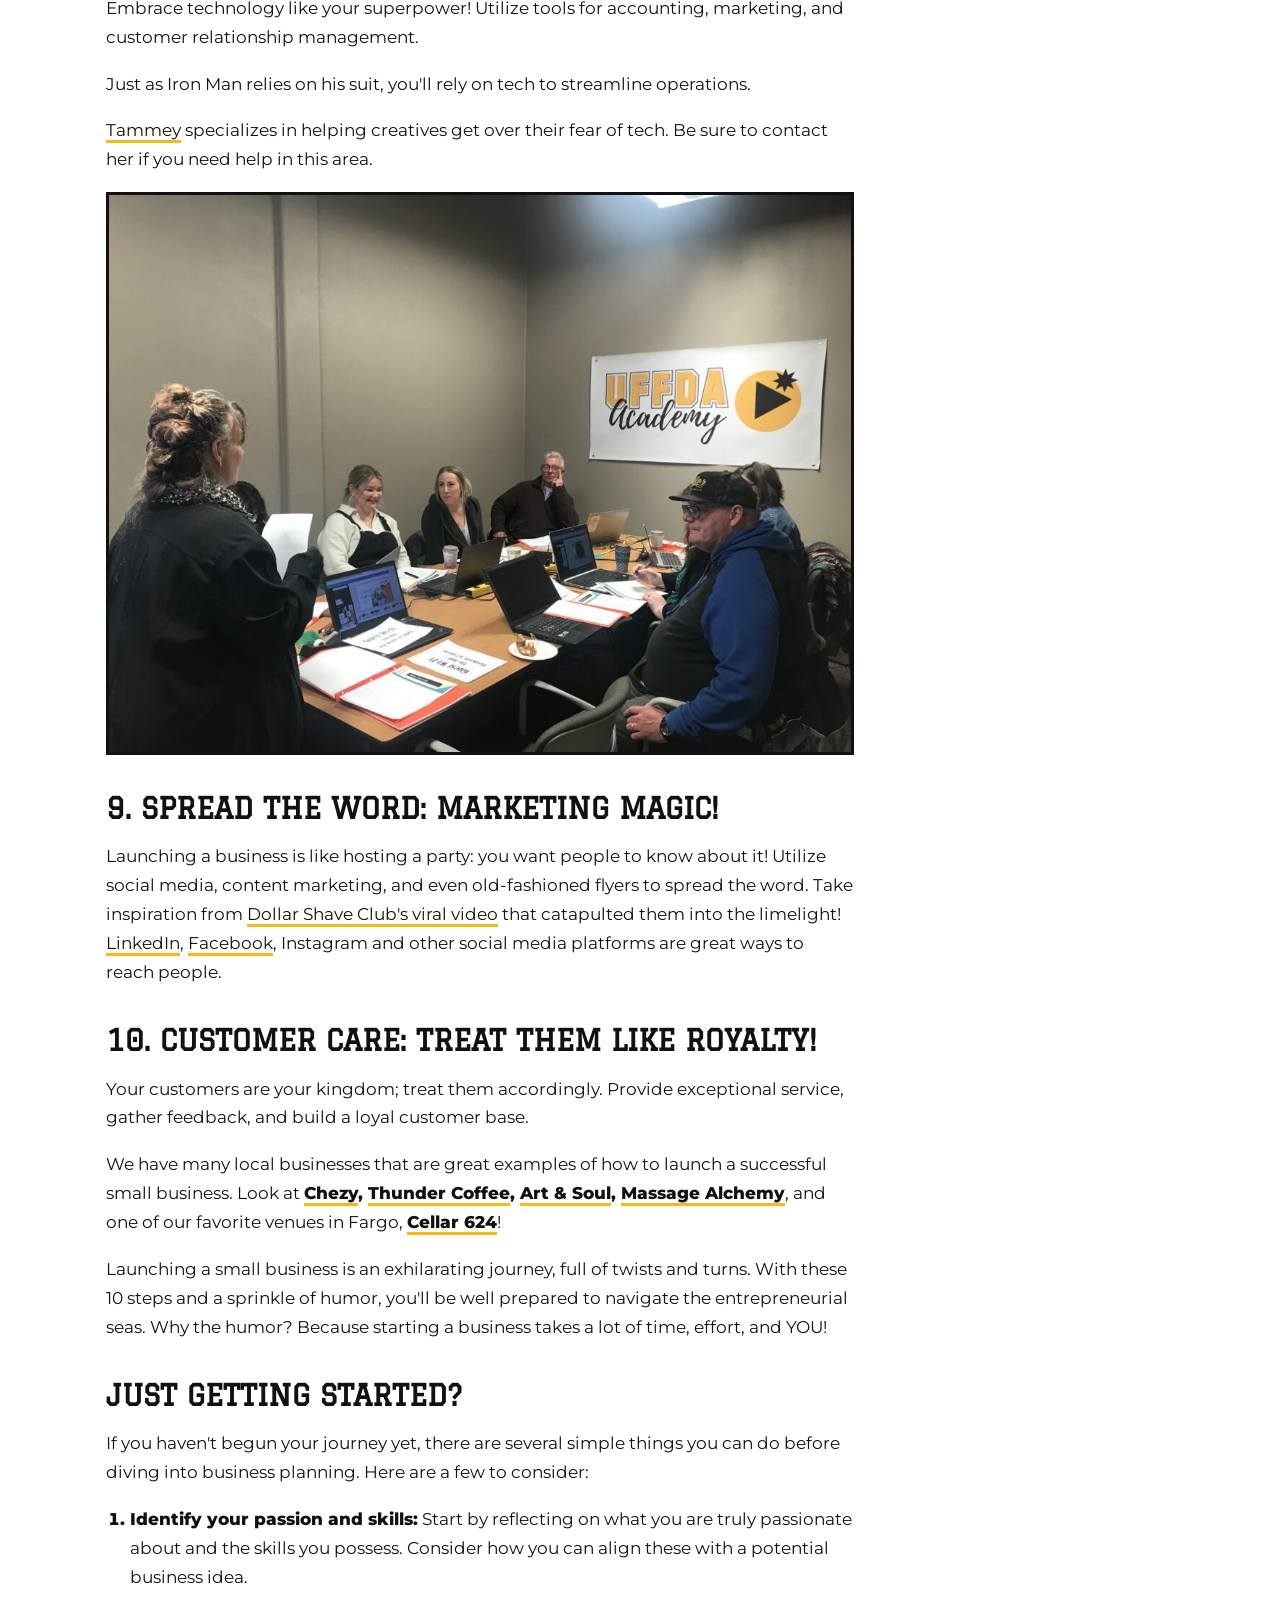
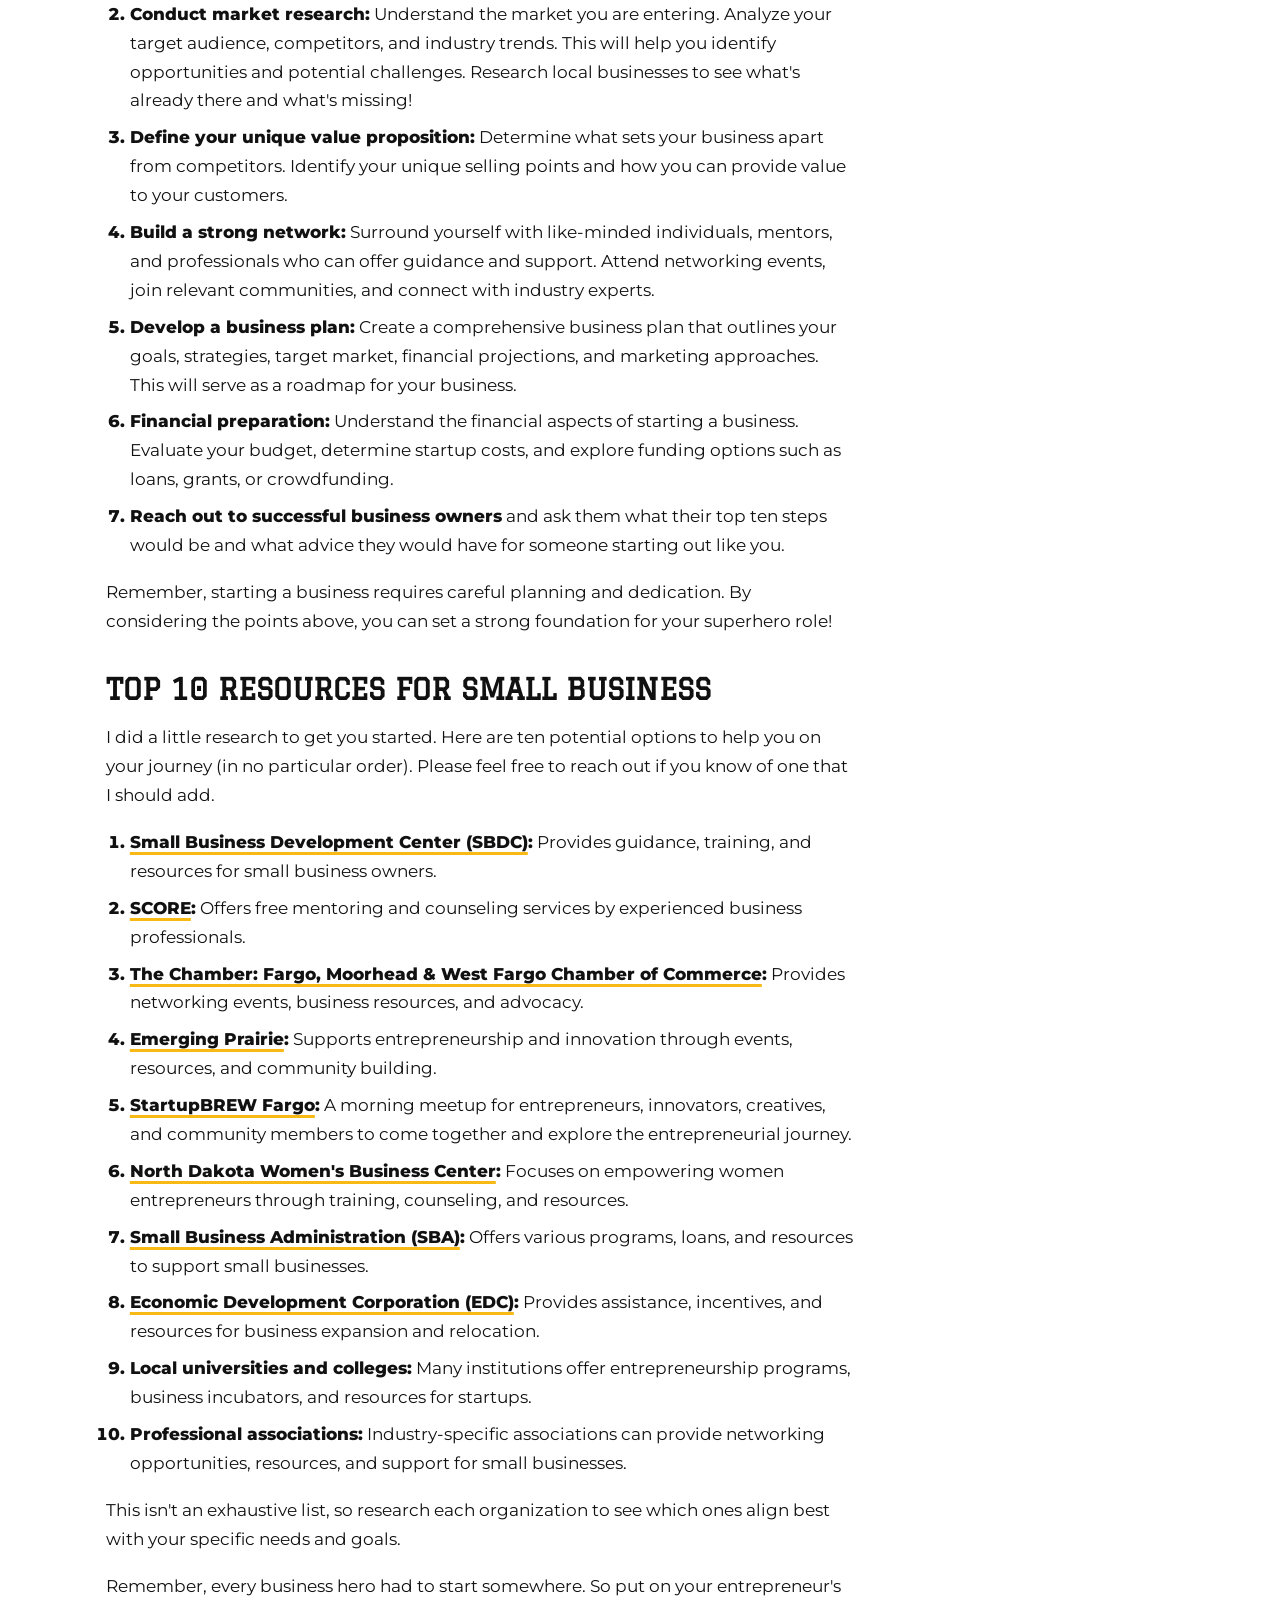
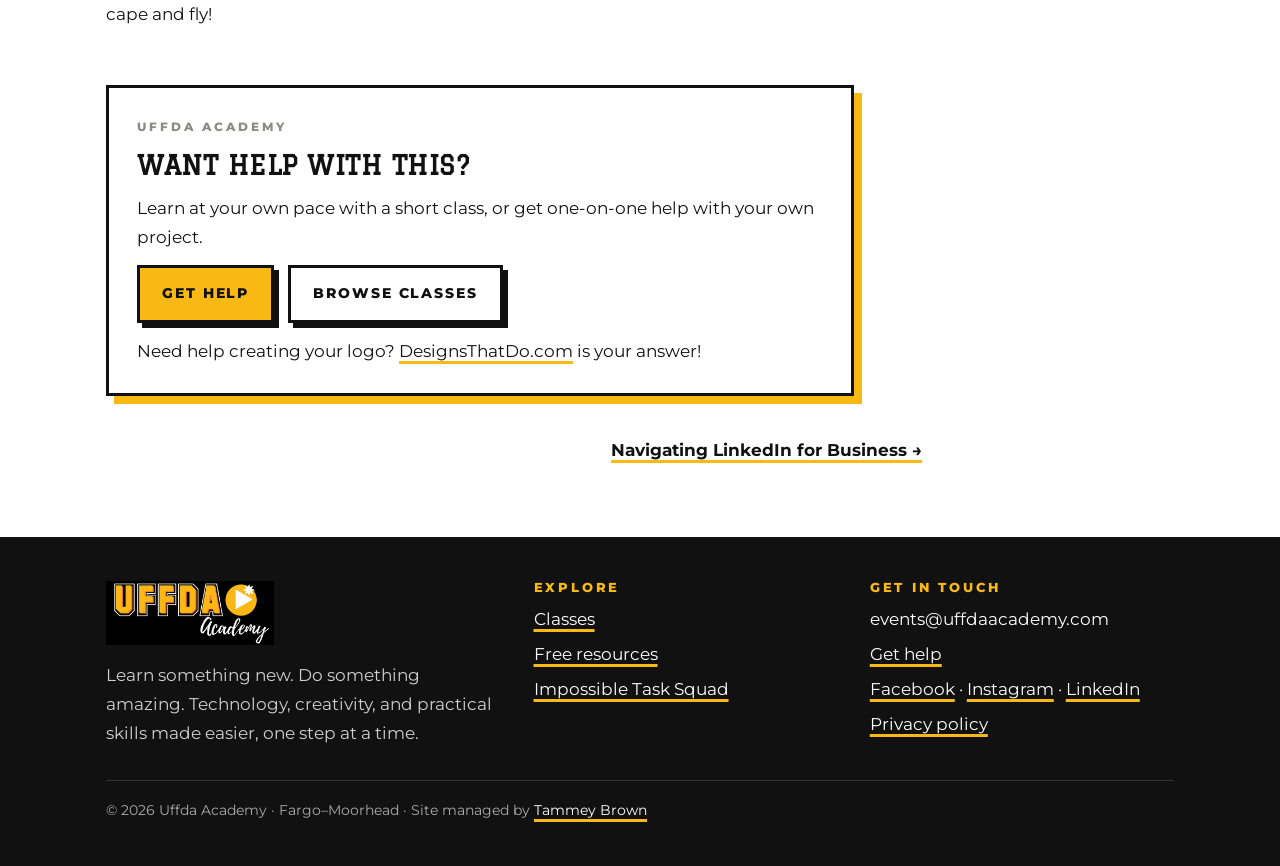
==== commit 64c2632f: "Footer: site managed by Tammey Brown Co-Authored-By: Claude Opus 5.5 <noreply@anthropic.com> Claude-" ====
--- a/10-essential-steps-to-launching-your-small-business-successfully.html
+++ b/10-essential-steps-to-launching-your-small-business-successfully.html
@@ -132,7 +132,7 @@
         <li><a href="privacy-policy.html">Privacy policy</a></li>
       </ul>
     </div>
-    <p class="fine">© <span data-year>2026</span> Uffda Academy · Fargo–Moorhead</p>
+    <p class="fine">© <span data-year>2026</span> Uffda Academy · Fargo–Moorhead · Site managed by <a href="https://tammeybrown.com">Tammey Brown</a></p>
   </div>
 </footer>
 <script src="site.js"></script>
--- a/style.css
+++ b/style.css
@@ -290,3 +290,16 @@
 .helper img { width: 100%; aspect-ratio: 4 / 5; object-fit: cover; filter: grayscale(1); border: 2px solid var(--ink); }
 .helper h3 { font-family: var(--varsity); font-weight: 400; font-size: 1.6rem; letter-spacing: 0.02em; }
 @media (max-width: 480px) { .helper { grid-template-columns: 1fr; } .helper img { max-width: 160px; } }
+
+/* Matched button pair: same shape and shadow; gold turns white on hover, white turns gold */
+.btn, .btn-gold { box-shadow: 5px 5px 0 var(--ink); transition: background-color .15s ease, color .15s ease, transform .15s ease, box-shadow .15s ease; }
+.btn { background: var(--paper); color: var(--ink); border-color: var(--ink); }
+.btn:hover { background: var(--gold); color: var(--ink); transform: translate(2px, 2px); box-shadow: 3px 3px 0 var(--ink); }
+.btn-gold { background: var(--gold); color: var(--ink); border-color: var(--ink); }
+.btn-gold:hover { background: var(--paper); color: var(--ink); }
+.band-ink .btn, .band-ink .btn-gold, .quiz-bar .btn, .quiz-bar .btn-gold { box-shadow: 5px 5px 0 var(--gold); border-color: var(--ink); }
+.band-ink .btn, .quiz-bar .btn { background: var(--paper); color: var(--ink); }
+.band-ink .btn-gold, .quiz-bar .btn-gold { background: var(--gold); color: var(--ink); }
+.band-ink .btn:hover, .quiz-bar .btn:hover { background: var(--gold); color: var(--ink); box-shadow: 3px 3px 0 var(--gold); }
+.band-ink .btn-gold:hover, .quiz-bar .btn-gold:hover { background: var(--paper); color: var(--ink); box-shadow: 3px 3px 0 var(--gold); }
+.copy-row .btn { box-shadow: none; }
